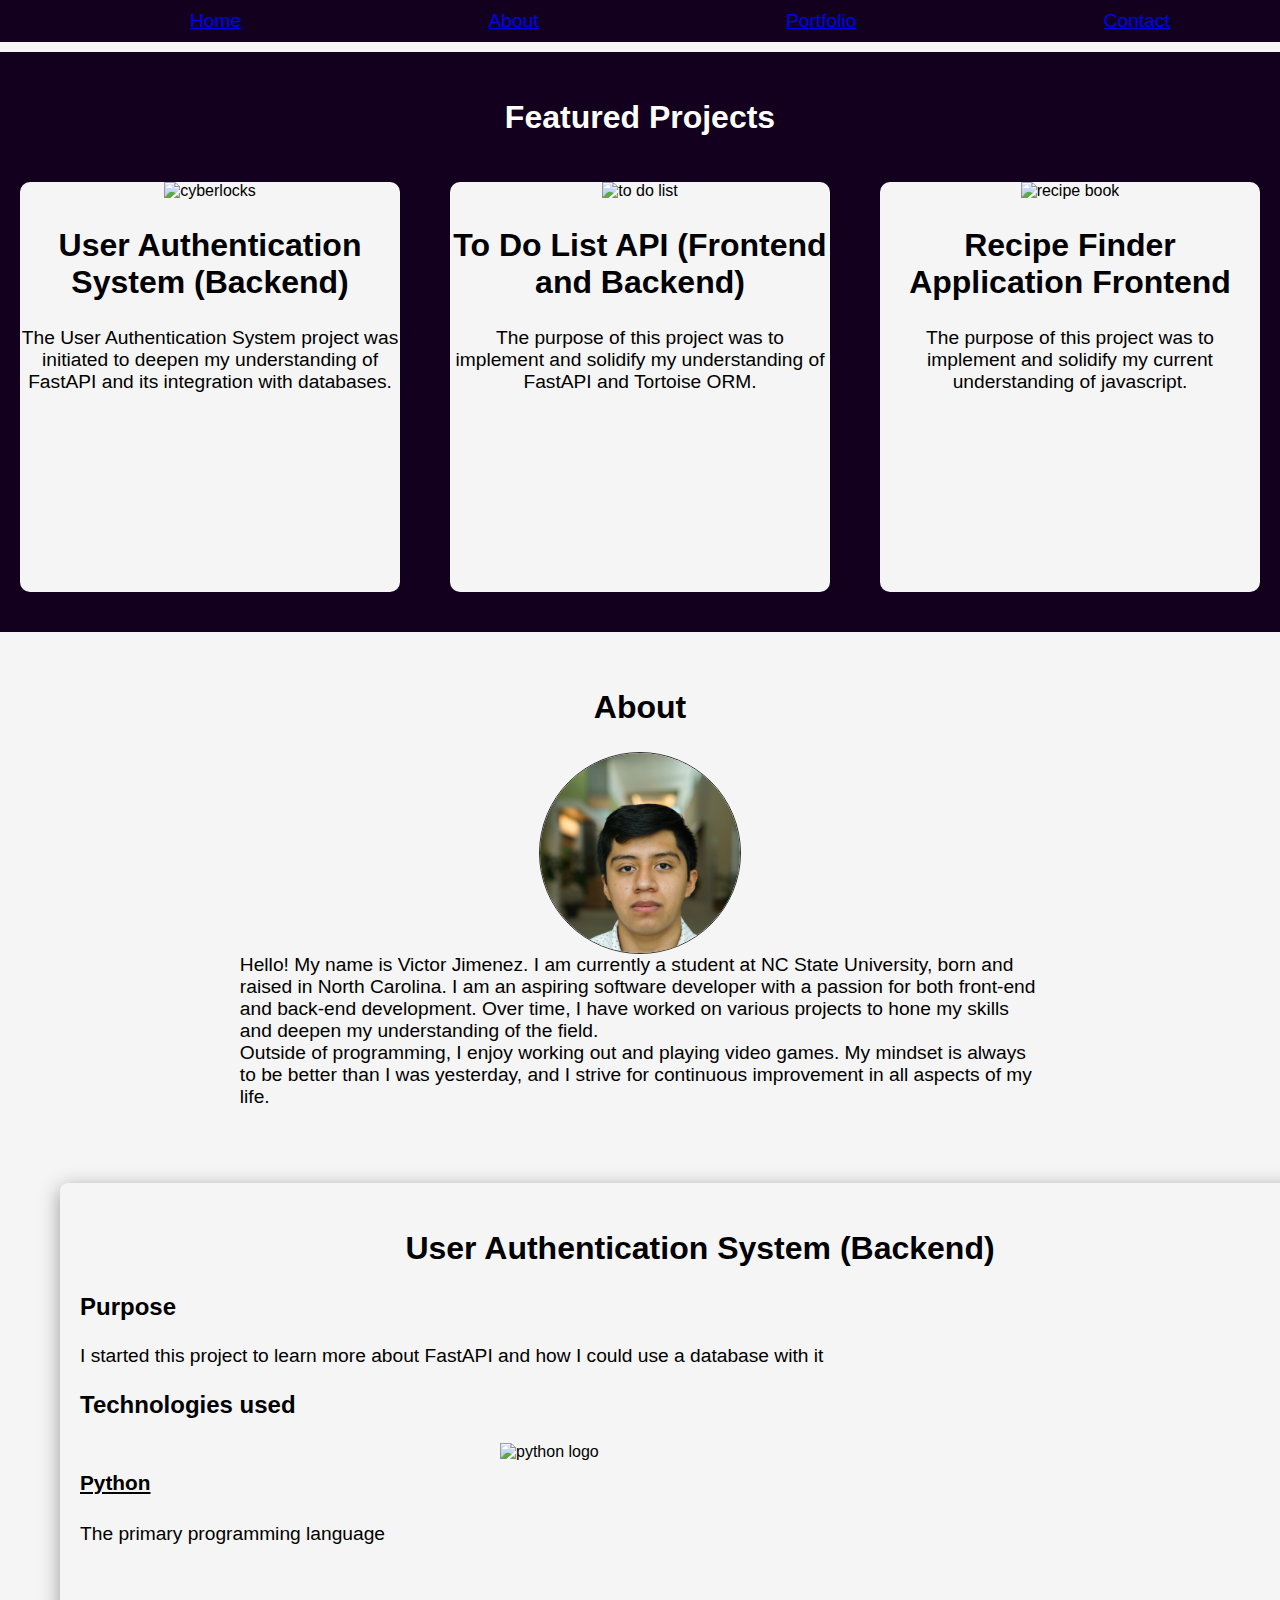
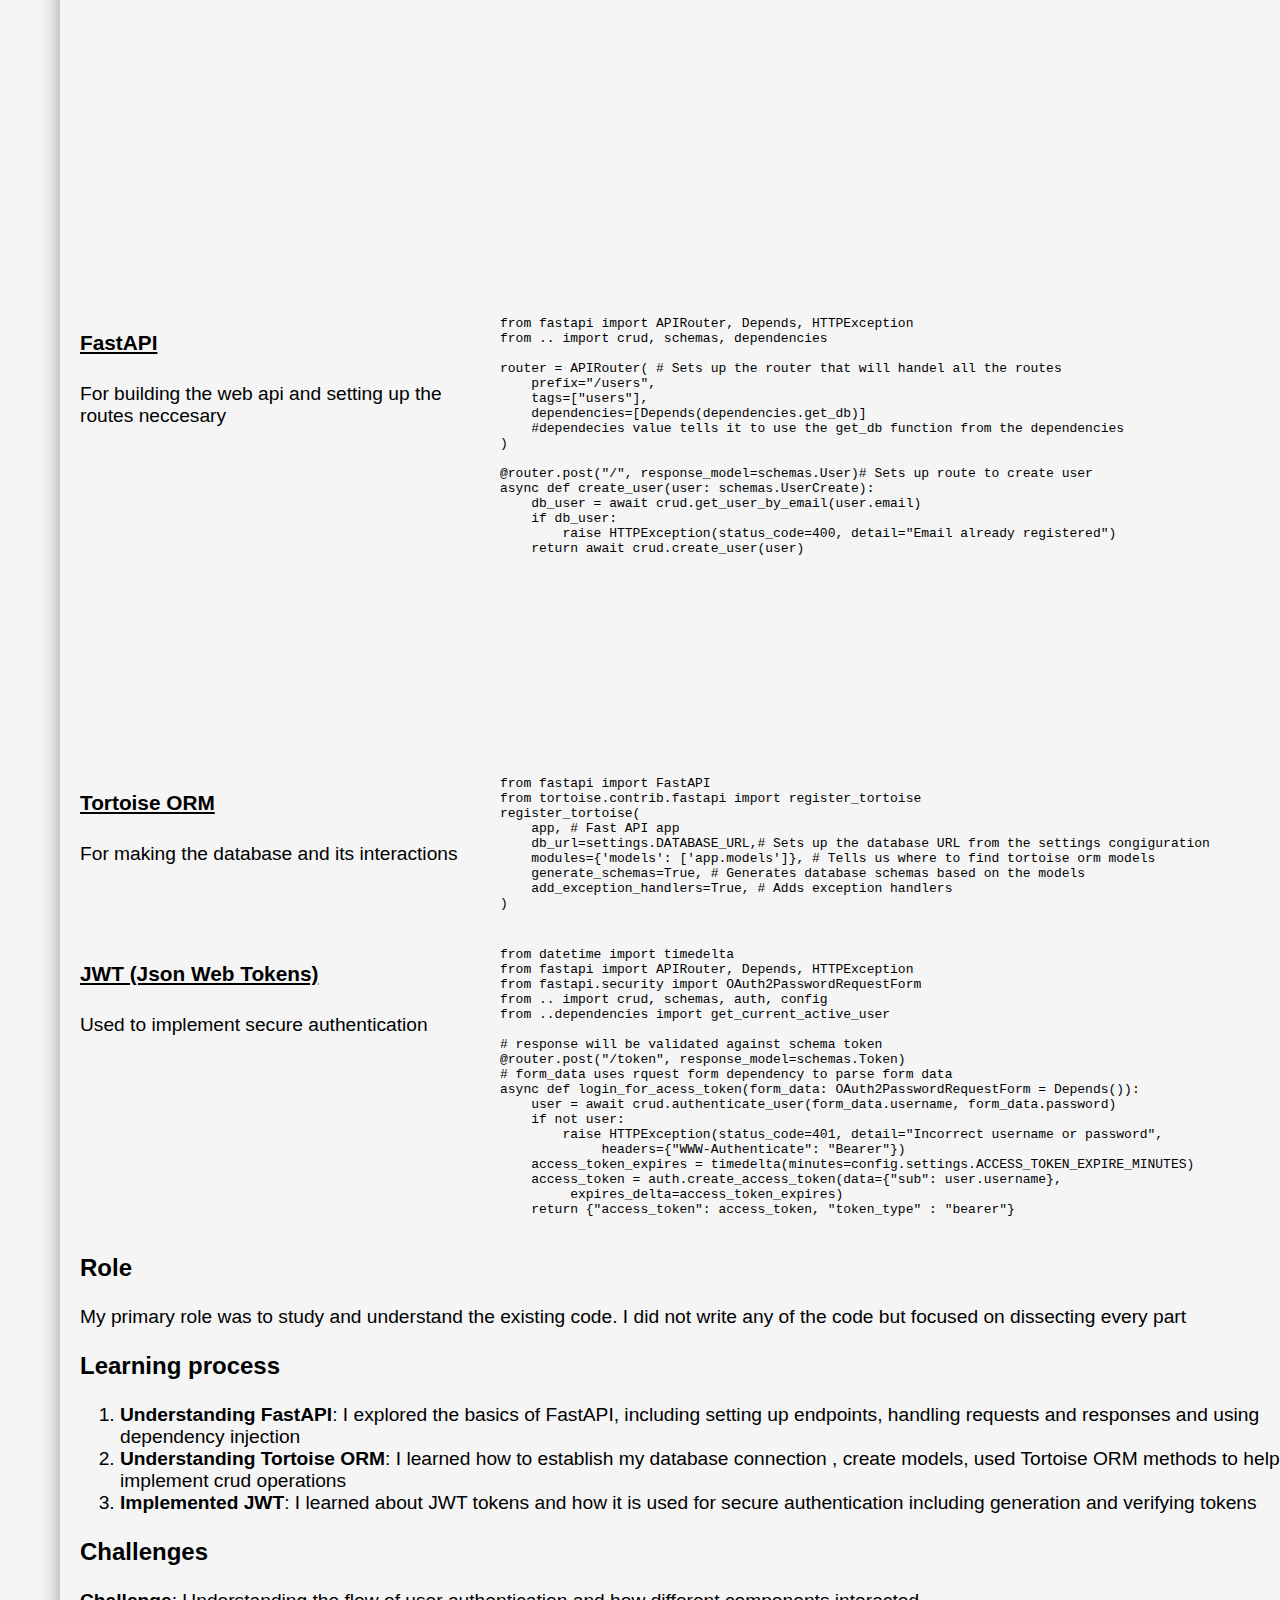
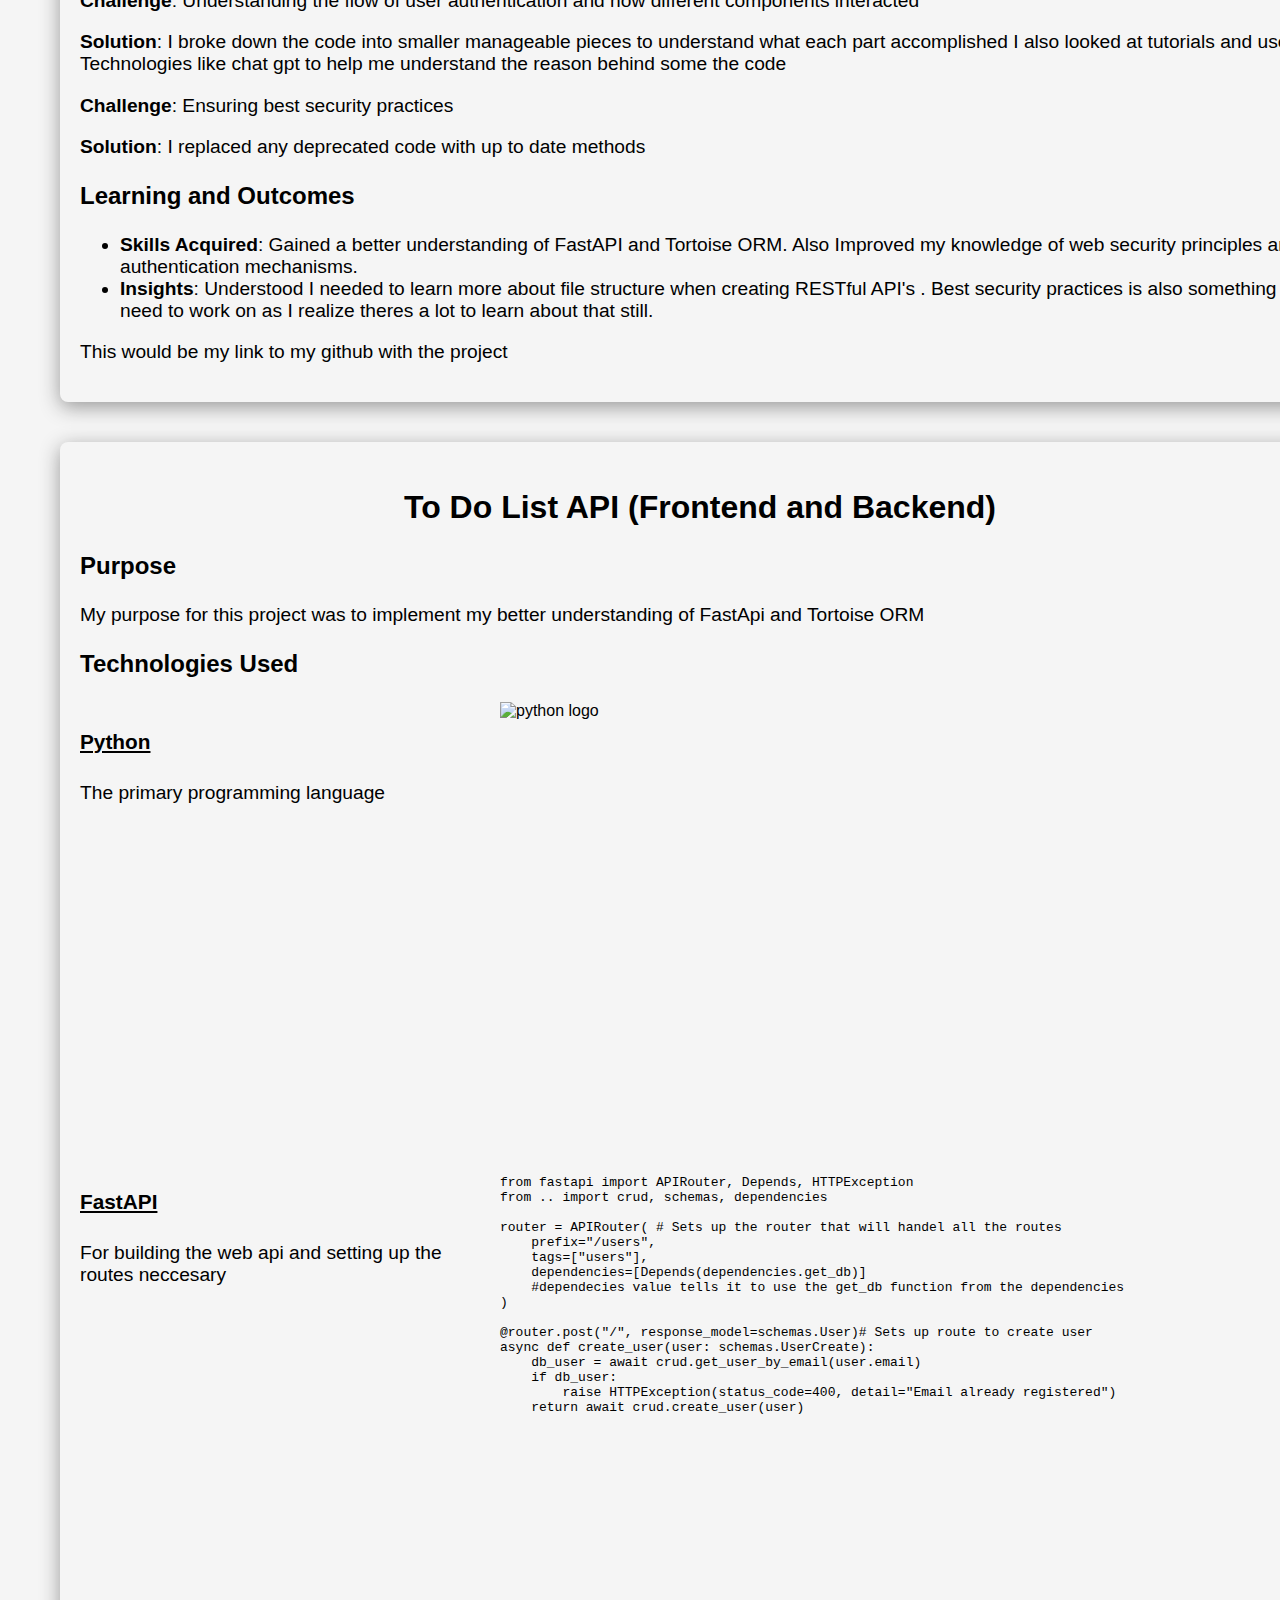
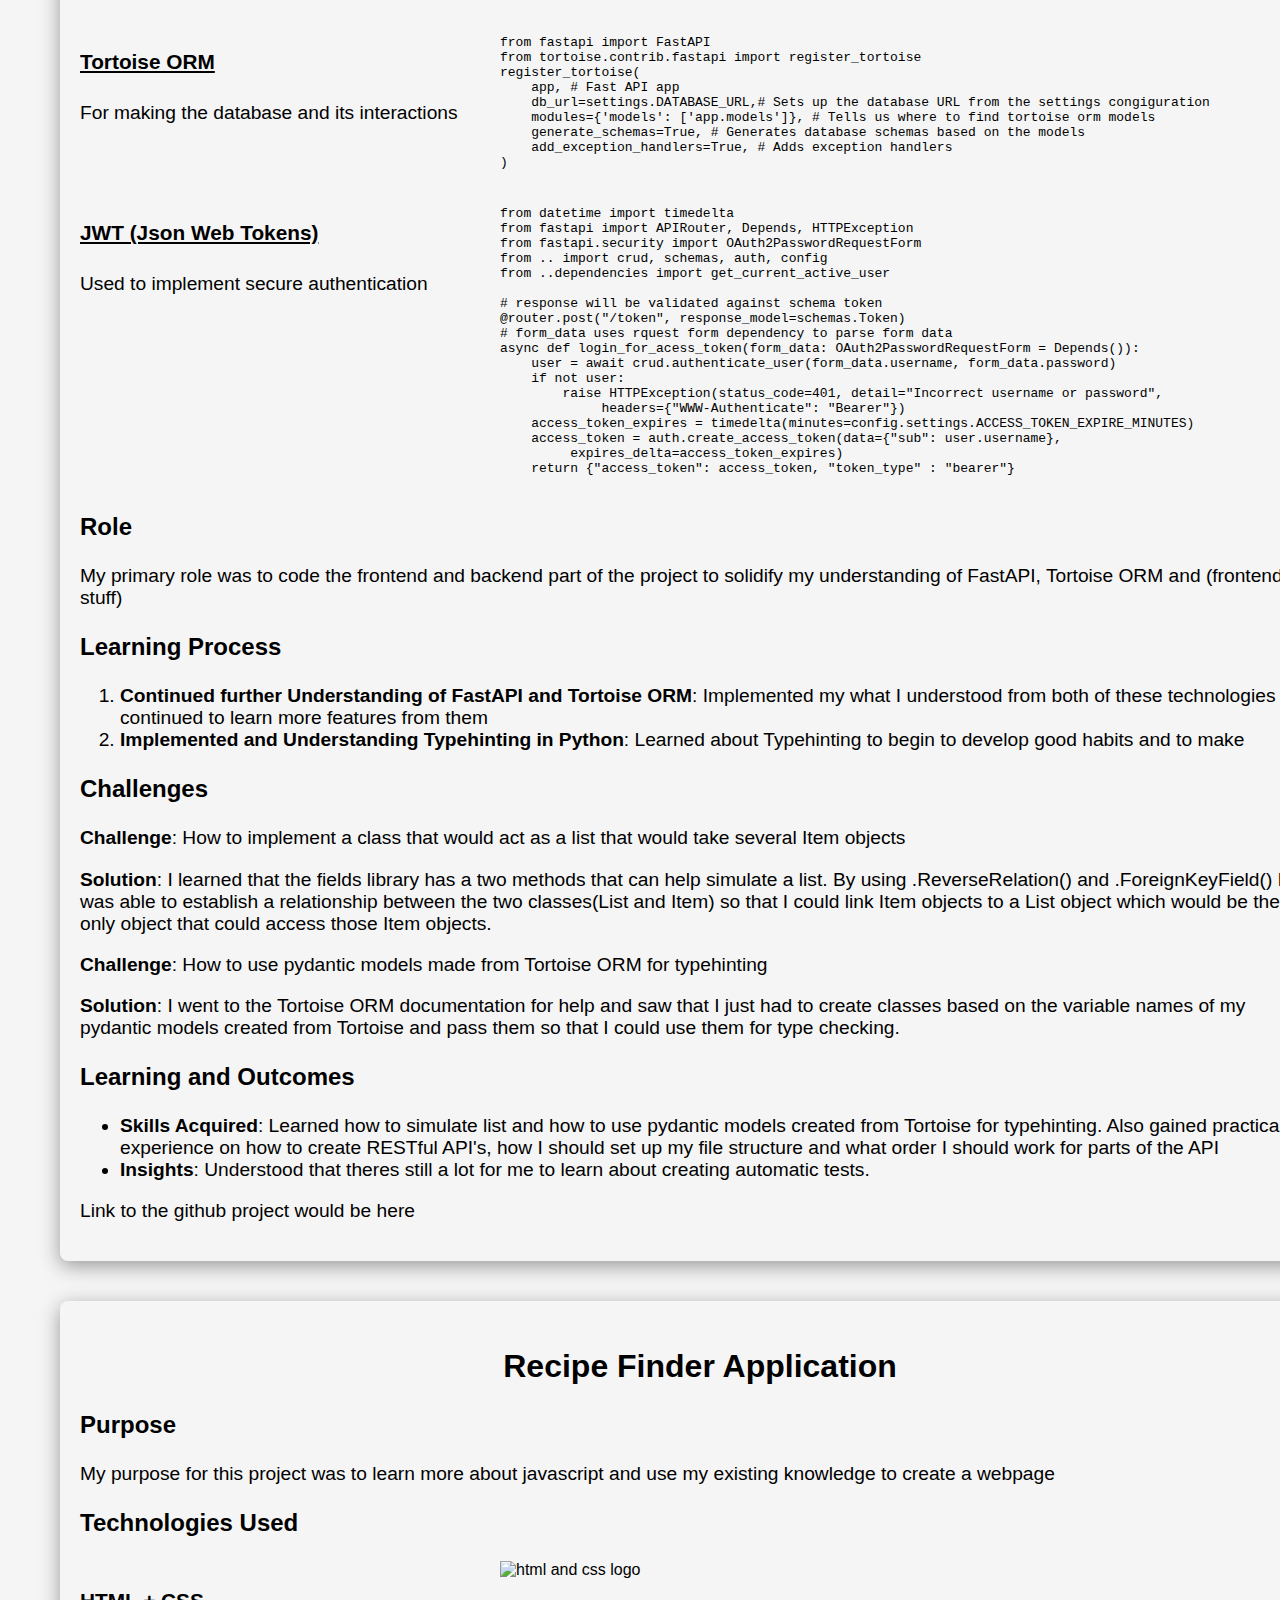
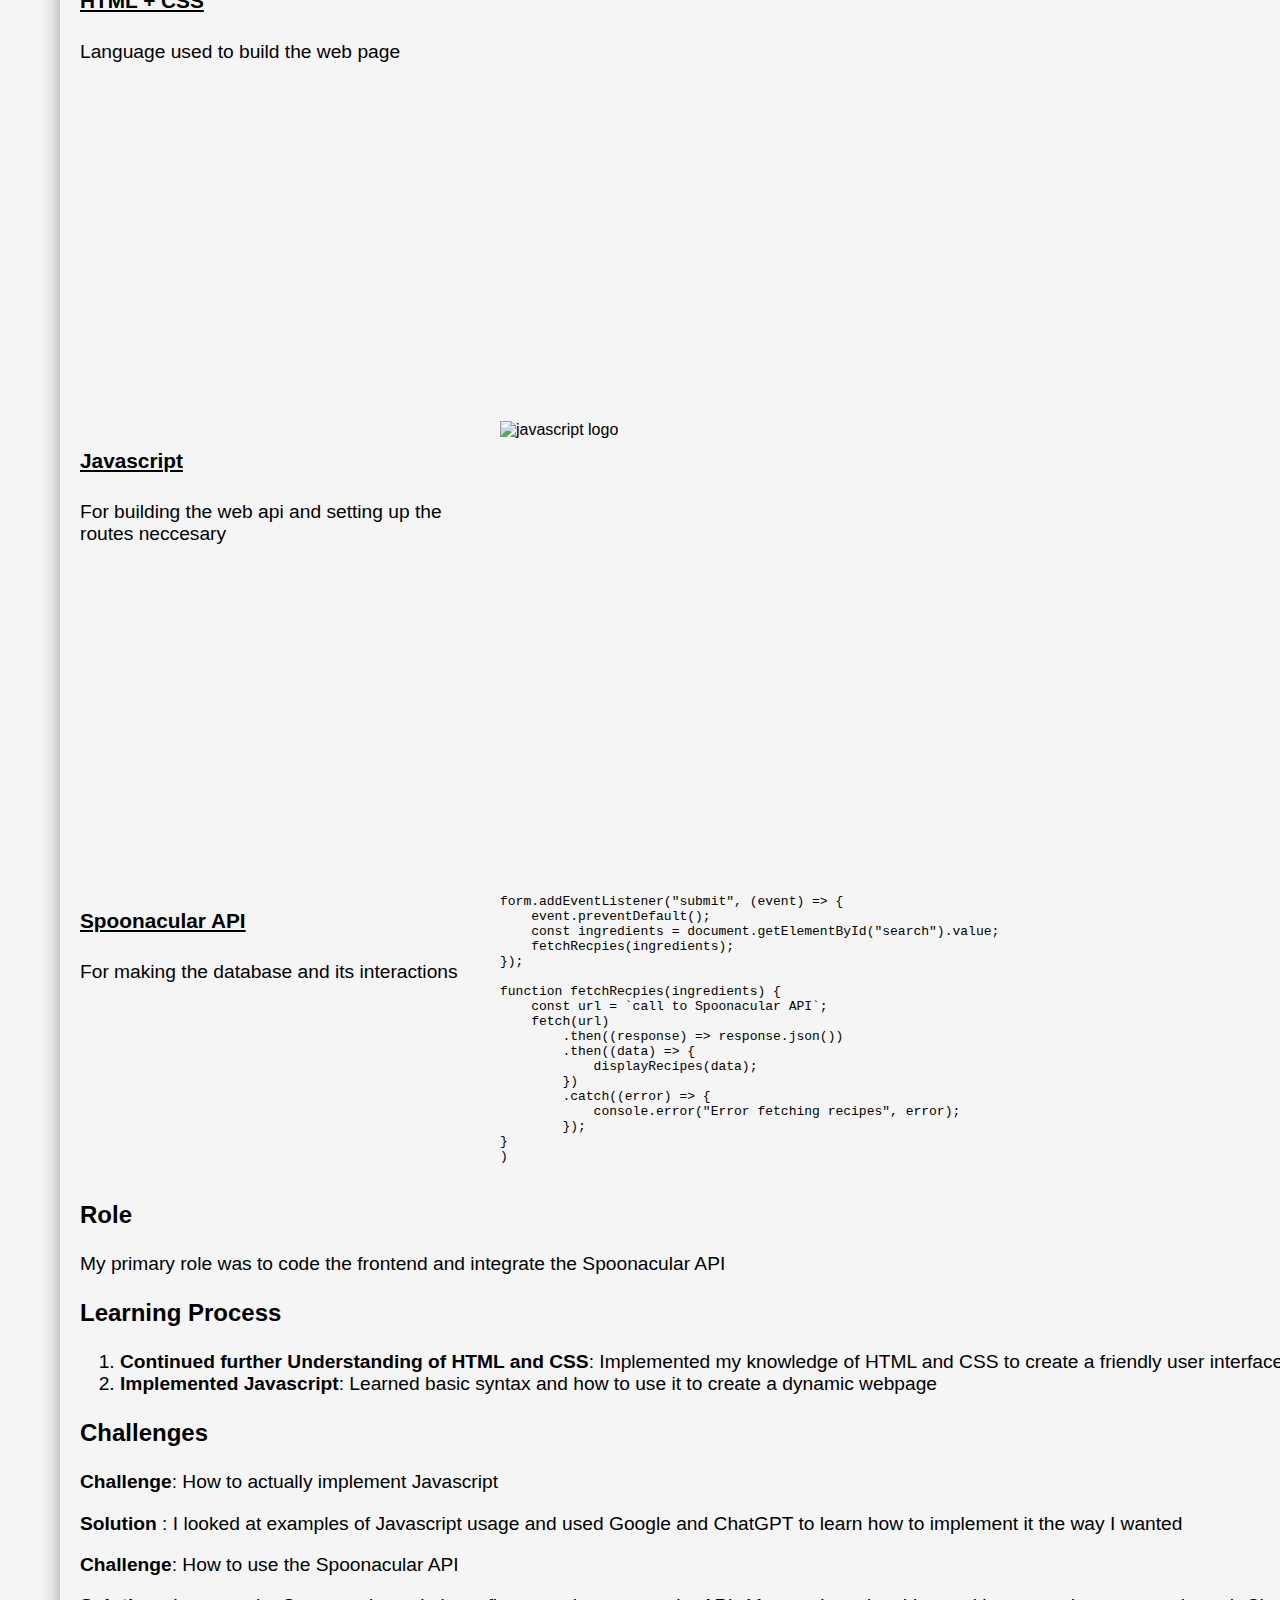
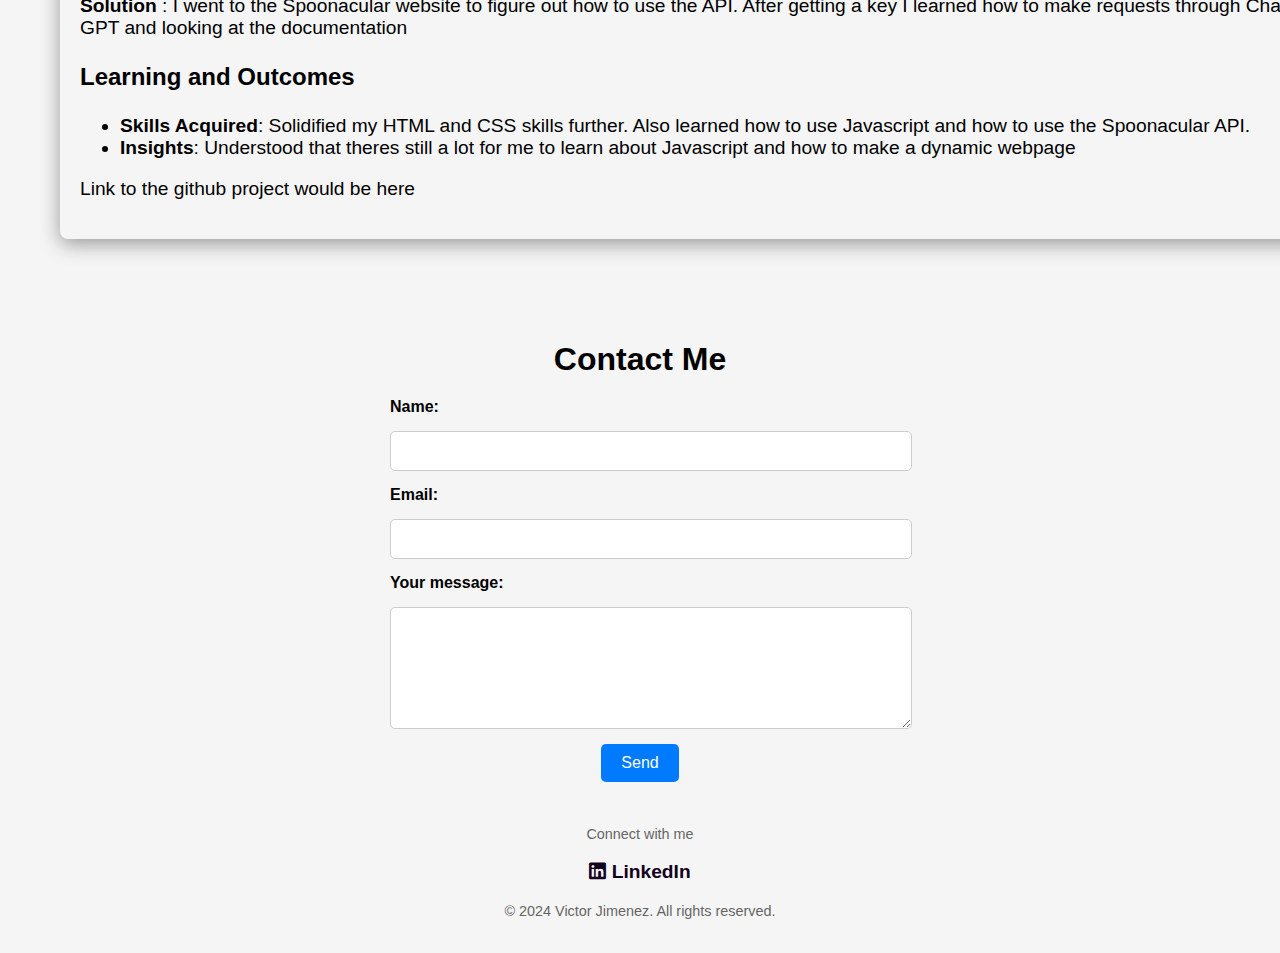
==== index.html @ c2cd7f19 "changed it so that html file is named index" ====
<!DOCTYPE html>
<html lang="en">
<head>
    <meta charset="UTF-8">
    <meta name="viewport" content="width=device-width, initial-scale=1.0">
    <link rel="stylesheet" href="beginnerPortfolio.css">
    <link href="https://fonts.googleapis.com/css2?family=Roboto:wght@400;700&display=swap" rel="stylesheet">
    <link rel="stylesheet" href="https://cdnjs.cloudflare.com/ajax/libs/font-awesome/5.15.4/css/all.min.css">
    <link href="https://cdnjs.cloudflare.com/ajax/libs/prism/1.23.0/themes/prism-okaidia.min.css" rel="stylesheet" />

    <title>Victor's Web Portfolio</title>
</head>
<body>
    
    <nav class="nav-bar"> 
        <ul class="nav-list">
            <li><a href="#Home" class="nav-item"> Home </a></li>
            <li><a href="#About" class="nav-item"> About </a></li>
            <li><a href="#Portfolio" class="nav-item"> Portfolio </a></li>            
            <li><a href="#Contact" class="nav-item"> Contact</a></li>
        </ul>
    </nav>

    <section id = "Home" class="home-section">


        <section id="Featured-Projects-Part">
            <h2> Featured Projects</h2>
            <div class="featured-container">
                <div class="featured-project1 featured-project">
                    <img src="https://pixahive.com/wp-content/uploads/2020/10/Hacking-And-Cyber-Security-129294-pixahive.jpg" alt="cyberlocks">
                    <h2>User Authentication System (Backend)</h2>
                    <p>
                        The User Authentication System project was initiated to deepen my understanding of FastAPI and its integration with databases.
                    </p>    
                </div>
                <div class="featured-project2 featured-project">
                    <img src ="https://images.pexels.com/photos/5717409/pexels-photo-5717409.jpeg" alt="to do list">
                    <h2> To Do List API (Frontend and Backend)</h2>
                    <p>
                        The purpose of this project was to implement and solidify my understanding of FastAPI and Tortoise ORM.
                    </p>
                </div>
                <div class="featured-project3 featured-project">
                    <img src="https://live.staticflickr.com/4047/4678719596_c5218e252d_b.jpg" alt ="recipe book">
                    <h2> Recipe Finder Application Frontend</h2>
                    
                    <p>
                        The purpose of this project was to implement and solidify my current understanding of javascript.
                    </p>
                </div>
            </div>
        </section>
    </section>

    <section id = "About" class="about-section">
        <h2> About</h2>
        <div id = "photo-resize" class="circle-border">
            <img src = "images/HeadshotOfMe.JPG" alt = "A photo of Victor" id = "photo-resize">
        </div>
        <div class="about">
            <p>Hello! My name is Victor Jimenez. I am currently a student at NC State University,
                born and raised in North Carolina. I am an aspiring software developer with a
                passion for both front-end and back-end development.
                Over time, I have worked on various projects to hone my skills and deepen my
                understanding of the field.
            </p>
    
            <p>Outside of programming, I enjoy working out and playing video games. My mindset is always
                to be better than I was yesterday, and I strive for continuous improvement in all aspects
                of my life.</p>
        </div>
        
        
    </section>

    <section id = "Portfolio" class="portfolio-section">
        <div class="project">
            <h2> User Authentication System (Backend) </h2>
            <h3> Purpose </h3>
            <p> I started this project to learn more about FastAPI and how I could use a database with it</p>
            <h3> Technologies used</h3>
            <div class="technologies-container">
                <div class="technologie-used">
                    <h4> Python </h4>
                    <p>The primary programming language</p>
                </div>
                <div class="technologie-used">
                    <img src="https://upload.wikimedia.org/wikipedia/commons/c/cf/Python_logo_51.svg" alt="python logo" id="photo-resize-program-logo">
                </div>
                <div class="technologie-used">
                    <h4> FastAPI </h4>
                    <p>For building the web api and setting up the routes neccesary  </p>
                </div>
                <div class="technologie-used">
                    <pre><code class="language-python">from fastapi import APIRouter, Depends, HTTPException
from .. import crud, schemas, dependencies

router = APIRouter( # Sets up the router that will handel all the routes
    prefix="/users",
    tags=["users"],
    dependencies=[Depends(dependencies.get_db)]
    #dependecies value tells it to use the get_db function from the dependencies
)

@router.post("/", response_model=schemas.User)# Sets up route to create user
async def create_user(user: schemas.UserCreate):
    db_user = await crud.get_user_by_email(user.email)
    if db_user:
        raise HTTPException(status_code=400, detail="Email already registered")
    return await crud.create_user(user)</code></pre>
                    <script src="https://cdnjs.cloudflare.com/ajax/libs/prism/1.23.0/prism.min.js"></script>
                    <script src="https://cdnjs.cloudflare.com/ajax/libs/prism/1.23.0/components/prism-python.min.js"></script>
                </div>
                <div class="technologie-used">
                    <h4> Tortoise ORM </h4>
                    <p>For making the database and its interactions </p>
                </div>
                <div class="technologie-used">
                    <pre><code class="language-python">from fastapi import FastAPI
from tortoise.contrib.fastapi import register_tortoise
register_tortoise(
    app, # Fast API app
    db_url=settings.DATABASE_URL,# Sets up the database URL from the settings congiguration
    modules={'models': ['app.models']}, # Tells us where to find tortoise orm models
    generate_schemas=True, # Generates database schemas based on the models
    add_exception_handlers=True, # Adds exception handlers
)                   </code></pre>
                    <script src="https://cdnjs.cloudflare.com/ajax/libs/prism/1.23.0/prism.min.js"></script>
                    <script src="https://cdnjs.cloudflare.com/ajax/libs/prism/1.23.0/components/prism-python.min.js"></script>
                </div>
                
                <div class="technologie-used">
                    <h4>JWT (Json Web Tokens) </h4>
                    <p>Used to implement secure authentication</p>
                </div>
                <div class="technologie-used">
                    <pre><code class="language-python">from datetime import timedelta
from fastapi import APIRouter, Depends, HTTPException
from fastapi.security import OAuth2PasswordRequestForm
from .. import crud, schemas, auth, config
from ..dependencies import get_current_active_user

# response will be validated against schema token
@router.post("/token", response_model=schemas.Token)
# form_data uses rquest form dependency to parse form data
async def login_for_acess_token(form_data: OAuth2PasswordRequestForm = Depends()):
    user = await crud.authenticate_user(form_data.username, form_data.password)
    if not user:
        raise HTTPException(status_code=401, detail="Incorrect username or password",
             headers={"WWW-Authenticate": "Bearer"})
    access_token_expires = timedelta(minutes=config.settings.ACCESS_TOKEN_EXPIRE_MINUTES)
    access_token = auth.create_access_token(data={"sub": user.username},
         expires_delta=access_token_expires)
    return {"access_token": access_token, "token_type" : "bearer"} </code></pre>
                    <script src="https://cdnjs.cloudflare.com/ajax/libs/prism/1.23.0/prism.min.js"></script>
                    <script src="https://cdnjs.cloudflare.com/ajax/libs/prism/1.23.0/components/prism-python.min.js"></script>
                </div>
        
            </div>
            <h3> Role </h3>
            <p> My primary role was to study and understand the existing code. I did not write any of the
                code but focused on dissecting every part
            </p>
            <h3> Learning process</h3>
            <ol>
                <li> <strong>Understanding FastAPI</strong>: I explored the basics of FastAPI, including 
                setting up endpoints, handling requests and responses and using dependency injection
                </li>
                <li>
                    <strong> Understanding Tortoise ORM</strong>: I learned how to establish my database connection
                    , create models, used Tortoise ORM methods to help implement crud operations

                </li>
                <li>
                    <strong> Implemented JWT</strong>: I learned about JWT tokens and how it is used for 
                    secure authentication including generation and verifying tokens
                    
                </li>
            </ol>
            <h3> Challenges</h3>
            <p> <strong>Challenge</strong>: Understanding the flow of user authentication and how different components interacted</p>
            <p> <strong>Solution</strong>: I broke down the code into smaller manageable pieces to understand what each part accomplished
                I also looked at tutorials and used Technologies like chat gpt to help me understand the reason behind some the code    
            </p>
            <p> <strong>Challenge</strong>: Ensuring best security practices</p>
            <p> <strong>Solution</strong>: I replaced any deprecated code with up to date methods </p>
            <h3> Learning and Outcomes</h3>
            <ul>
                <li> <strong> Skills Acquired</strong>: Gained a better understanding of FastAPI and Tortoise ORM.
                    Also Improved my knowledge of web security principles and authentication mechanisms.
                </li>
                <li> <strong> Insights</strong>: Understood I needed to learn more about file structure when creating RESTful API's 
                . Best security practices is also something I need to work on as I realize theres a lot to learn about that still.
                </li>
            </ul>
            <p> This would be my link to my github with the project</p>
        </div>
        <div class="project">
            <h2> To Do List API (Frontend and Backend)</h2>
            <h3> Purpose</h3>
            <p> My purpose for this project was to implement my better understanding of FastApi and Tortoise ORM</p>
            <h3> Technologies Used</h3>
            <div class="technologies-container">
                <div class="technologie-used">
                    <h4> Python </h4>
                    <p>The primary programming language</p>
                </div>
                <div class="technologie-used">
                    <img src="https://upload.wikimedia.org/wikipedia/commons/c/cf/Python_logo_51.svg" alt="python logo" id="photo-resize-program-logo">
                </div>
                <div class="technologie-used">
                    <h4> FastAPI </h4>
                    <p>For building the web api and setting up the routes neccesary  </p>
                </div>
                <div class="technologie-used">
                    <pre><code class="language-python">from fastapi import APIRouter, Depends, HTTPException
from .. import crud, schemas, dependencies

router = APIRouter( # Sets up the router that will handel all the routes
    prefix="/users",
    tags=["users"],
    dependencies=[Depends(dependencies.get_db)]
    #dependecies value tells it to use the get_db function from the dependencies
)

@router.post("/", response_model=schemas.User)# Sets up route to create user
async def create_user(user: schemas.UserCreate):
    db_user = await crud.get_user_by_email(user.email)
    if db_user:
        raise HTTPException(status_code=400, detail="Email already registered")
    return await crud.create_user(user)</code></pre>
                    <script src="https://cdnjs.cloudflare.com/ajax/libs/prism/1.23.0/prism.min.js"></script>
                    <script src="https://cdnjs.cloudflare.com/ajax/libs/prism/1.23.0/components/prism-python.min.js"></script>
                </div>
                <div class="technologie-used">
                    <h4> Tortoise ORM </h4>
                    <p>For making the database and its interactions </p>
                </div>
                <div class="technologie-used">
                    <pre><code class="language-python">from fastapi import FastAPI
from tortoise.contrib.fastapi import register_tortoise
register_tortoise(
    app, # Fast API app
    db_url=settings.DATABASE_URL,# Sets up the database URL from the settings congiguration
    modules={'models': ['app.models']}, # Tells us where to find tortoise orm models
    generate_schemas=True, # Generates database schemas based on the models
    add_exception_handlers=True, # Adds exception handlers
)                   </code></pre>
                    <script src="https://cdnjs.cloudflare.com/ajax/libs/prism/1.23.0/prism.min.js"></script>
                    <script src="https://cdnjs.cloudflare.com/ajax/libs/prism/1.23.0/components/prism-python.min.js"></script>
                </div>
                
                <div class="technologie-used">
                    <h4>JWT (Json Web Tokens) </h4>
                    <p>Used to implement secure authentication</p>
                </div>
                <div class="technologie-used">
                    <pre><code class="language-python">from datetime import timedelta
from fastapi import APIRouter, Depends, HTTPException
from fastapi.security import OAuth2PasswordRequestForm
from .. import crud, schemas, auth, config
from ..dependencies import get_current_active_user

# response will be validated against schema token
@router.post("/token", response_model=schemas.Token)
# form_data uses rquest form dependency to parse form data
async def login_for_acess_token(form_data: OAuth2PasswordRequestForm = Depends()):
    user = await crud.authenticate_user(form_data.username, form_data.password)
    if not user:
        raise HTTPException(status_code=401, detail="Incorrect username or password",
             headers={"WWW-Authenticate": "Bearer"})
    access_token_expires = timedelta(minutes=config.settings.ACCESS_TOKEN_EXPIRE_MINUTES)
    access_token = auth.create_access_token(data={"sub": user.username},
         expires_delta=access_token_expires)
    return {"access_token": access_token, "token_type" : "bearer"} </code></pre>
                    <script src="https://cdnjs.cloudflare.com/ajax/libs/prism/1.23.0/prism.min.js"></script>
                    <script src="https://cdnjs.cloudflare.com/ajax/libs/prism/1.23.0/components/prism-python.min.js"></script>
                </div>
        
            </div>
            <h3> Role</h3>
            <p> My primary role was to code the frontend and backend part of the project to solidify my understanding of FastAPI, Tortoise ORM and (frontend stuff)</p>
            <h3> Learning Process</h3>
            <ol>
                <li><strong>Continued further Understanding of FastAPI and Tortoise ORM</strong>: Implemented my what I understood from both of these technologies and continued to learn more features from them</li>
                <li><strong> Implemented and Understanding Typehinting in Python</strong>: Learned about Typehinting to begin to develop good habits and to make </li>
            </ol>
            <h3> Challenges </h3>
            <p> <strong>Challenge</strong>: How to implement a class that would act as a list that would take several Item objects</p>
            <p><strong> Solution</strong>: I learned that the fields library has a two methods that can help simulate a list. 
                By using .ReverseRelation() and .ForeignKeyField() I was able to establish a relationship between the two classes(List and Item) so that I could
                link Item objects to a List object which would be the only object that could access those Item objects.
            </p>
            <p><strong>Challenge</strong>: How to use pydantic models made from Tortoise ORM for typehinting</p>
            <p><strong>Solution</strong>: I went to the Tortoise ORM documentation for help and saw that I just had 
                to create classes based on the variable names of my pydantic models created from Tortoise and pass them so that 
                I could use them for type checking.
            </p>
            <h3> Learning and Outcomes</h3>
            <ul>
                <li><strong>Skills Acquired</strong>: Learned how to simulate list and how to use pydantic
                    models created from Tortoise for typehinting. Also gained practical experience on how to
                    create RESTful API's, how I should set up my file structure and what order I should work 
                    for parts of the API
                </li>
                <li><strong>Insights</strong>: Understood that theres still a lot for me to learn about creating automatic tests.</li>
            </ul>
            <p> Link to the github project would be here</p>
        </div>
        <div class="project">
            <h2> Recipe Finder Application</h2>
            <h3> Purpose</h3>
            <p> My purpose for this project was to learn more about javascript and use my existing knowledge to create a webpage</p>
            <h3> Technologies Used</h3>
            <div class="technologies-container">
                <div class="technologie-used">
                    <h4> HTML + CSS </h4>
                    <p> Language used to build the web page</p>
                </div>
                <div class="technologie-used">
                    <img src="https://miro.medium.com/v2/resize:fit:792/1*lJ32Bl-lHWmNMUSiSq17gQ.png" alt="html and css logo" id="temp-fix1">
                </div>
                <div class="technologie-used">
                    <h4> Javascript </h4>
                    <p>For building the web api and setting up the routes neccesary  </p>
                </div>
                <div class="technologie-used">
                    <img src = "https://1000logos.net/wp-content/uploads/2020/09/JavaScript-Logo.png" alt="javascript logo" id="temp-fix2">
                </div>
                <div class="technologie-used">
                    <h4> Spoonacular API </h4>
                    <p>For making the database and its interactions </p>
                </div>
                <div class="technologie-used">
                    <pre><code class="language-javascript">form.addEventListener("submit", (event) => {
    event.preventDefault();
    const ingredients = document.getElementById("search").value;
    fetchRecpies(ingredients);
});
                
function fetchRecpies(ingredients) {
    const url = `call to Spoonacular API`;
    fetch(url)
        .then((response) => response.json())
        .then((data) => {
            displayRecipes(data);
        })
        .catch((error) => {
            console.error("Error fetching recipes", error);
        });
}
)                   </code></pre>
                    <script src="https://cdnjs.cloudflare.com/ajax/libs/prism/1.23.0/prism.min.js"></script>
                    <script src="https://cdnjs.cloudflare.com/ajax/libs/prism/1.23.0/components/prism-python.min.js"></script>
                </div>
                
                
        
            </div>
            <h3> Role</h3>
            <p> My primary role was to code the frontend and integrate the Spoonacular API</p>
            <h3> Learning Process</h3>
            <ol>
                <li><strong>Continued further Understanding of HTML and CSS</strong>: Implemented my knowledge of HTML and CSS to create a friendly user interface</li>
                <li><strong> Implemented Javascript</strong>: Learned basic syntax and how to use it to create a dynamic webpage</li>
            </ol>
            <h3> Challenges </h3>
            <p> <strong>Challenge</strong>: How to actually implement Javascript</p>
            <p><strong> Solution</strong>
                : I looked at examples of Javascript usage and used Google and ChatGPT to learn how to implement it the way I wanted 
                
            </p>
            <p><strong>Challenge</strong>: How to use the Spoonacular API</p>
            <p><strong>Solution</strong>
                : I went to the Spoonacular website to figure out how to use the API. After getting a key I learned how to make requests through Chat GPT and looking at the documentation
            </p>
            <h3> Learning and Outcomes</h3>
            <ul>
                <li><strong>Skills Acquired</strong>: Solidified my HTML and CSS skills further. Also learned how to use Javascript and how to use the Spoonacular API.
                </li>
                <li><strong>Insights</strong>: Understood that theres still a lot for me to learn about Javascript and how to make a dynamic webpage</li>
            </ul>
            <p> Link to the github project would be here</p>
        </div>
    </section>

    <section id="Contact" class="contact-section">
        <h2>Contact Me</h2>
        <form action="https://formspree.io/f/mnnandla" method="POST">
            <label for="name">Name:</label>
            <input type="text" id="name" name="name" required>
            
            <label for="email">Email:</label>
            <input type="email" id="email" name="email" required>
            
            <label for="message">Your message:</label>
            <textarea id="message" name="message" required></textarea>
            
            <button type="submit">Send</button>
        </form>
        
        <footer> 
            <p>Connect with me</p>
            <ul class="social-links">
                <li><a href="https://www.linkedin.com/in/victor-jimenez-36b8a1294" target="_blank">
                    <i class="fab fa-linkedin"></i> LinkedIn</a></li>
            </ul>
            <p>&copy; 2024 Victor Jimenez. All rights reserved.</p>
        </footer>
    </section>
    
</body>
---- beginnerPortfolio.css ----
:root {
    --primary-color: #F5F5F5;
    --about-color: #1E2749;
    --portfolio-color: #72A1E5;
    --contact-color: #53917E;
    --dark-color: #13001e;
}

.home-section {
    background-color: var(--primary-color);
    padding: 0px;
}
#temp-fix1 {
    width: 700px;
    height: 450px;
    align-self: center;
}
#temp-fix2 {
    width: 700px;
    height: 450px;
    align-self: center;
}
#photo-resize {
    text-align: center;
}

#photo-resize img {
    display: block; /* Ensures the image behaves like a block element */
    margin: 0 auto; /* Centers the image horizontally */
    width: 250px;
    max-width: 100%; /* Optionally, limits the image width to the container width */
    height: auto; /* Ensures the image maintains its aspect ratio */
}
#photo-resize-program-logo {
    display: block; /* Ensures the image behaves like a block element */
    margin: 0 auto; /* Centers the image horizontally */
    width: auto;
    max-width: 100%; /* Optionally, limits the image width to the container width */
    height: auto; /* Ensures the image maintains its aspect ratio */
}
.about-section {
    background-color: var(--primary-color);
    color: black;
    text-align: start;
    
}
.about-section p {
    margin: 0 auto;
    max-width: 75ch;
    
}
.portfolio-section {
    background-color: var(--primary-color);
    padding: 5px 60px;
}
.contact-section {
    background-color:var(--primary-color);
}
h2 {
    text-align: center;
    font-size: 2rem;
}
h1 {
    font-size: 3rem;
}

h3 {
    font-size: 1.5rem;
}

h4 {
    font-size: 1.3rem;
}
p, ol, ul{
    font-size: 1.2rem;    
}
section {
    width: 100%;
    margin: 10px 0px;
    padding: 20px 0px;
}
html, body {
    background-color: #F5F5F5;
    margin: 0px;
    padding: 0px;
}
body {
    font-family: 'Lato', sans-serif;
    overflow-x: hidden;
}
.nav-bar {
    background-color: var(--dark-color);
    padding: 10px 190px;
    position: sticky;
    top: 0;
    z-index: 999;
    width: 100%;
}
.nav-list {
    display: flex;
    
    
    justify-content: space-evenly;
    list-style: none;
    margin: 0;
    padding: 0;
}
.nav-list li{
    flex-grow: 1;
}
.nav-item a:link, .nav-item:visited {
    align-self: center;
    color: white;
    text-decoration: none;
    padding: 10px 20px;
    display: inline-block;
}
.nav-item a:hover {
    background-color: var(--primary-color);
    border-radius: 5px;
}
.nav-item a:active {
    color: white;
}
.project {
    border-radius: 8px;
    padding: 20px;
    margin: 40px 0;
    box-shadow: 0px 5px 20px rgb(152, 152, 152);

}
.project p, ol, ul{
    max-width: 115ch;
}
.project h4 {
    text-decoration: underline;
}
.social-links {
    list-style: none;
    padding: 0;
}
.social-links li {
    display: inline;
    margin: 0 10px;
}
.social-links li a:link, .social-links li a:visited {
    text-decoration: none;
    color: var(--dark-color);
}
.social-links li a:hover {
    color: #0073b1;
}
.social-links img{
    width: 20px;
    height: 20px;
    margin-right: 5px;
}
.circle-border {
    border-radius: 50%;
    border: 1px solid #333;
    width: 200px;
    height: 200px;
    z-index: 1001;
    margin: 0 auto;
    overflow: hidden;
    text-align: center;
}
#Featured-Projects-Part {
    width: 100%;
    height: 100%;
    background-color: var(--dark-color);

    color: white;
}
.featured-container {
    text-align: center;
    display: grid;
    font-size: 1rem;
    padding: 20px;
    grid-template-columns: repeat(3, 1fr);
    grid-template-rows: repeat(1, 410px);
    column-gap: 50px;
    
    
}
.featured-project {
    margin: 0 auto;
    color: black;
    border-radius: 10px;
    background-color: var(--primary-color);
    transition: transform 0.3s ease-in-out 0.1s;
}
.featured-project:hover {
    transform: translateY(-10px);
}
.featured-project1 {
    grid-column-start: 1;
    grid-column-end: 2;
    grid-row-start: 1;
    grid-row-end: 2;
    overflow: hidden;
    
}
.featured-project img{
    max-width: 100%;
    width: 100%;
    height: auto;
    max-height: 50%;
    object-fit: cover;

    
}
.featured-project2 {
    grid-column-start: 2;
    grid-column-end: 3;
    grid-row-start: 1;
    grid-row-end: 2;
    overflow: hidden;
}

.featured-project3 {
    grid-column-start: 3;
    grid-column-end: 4;
    grid-row-start: 1;
    grid-row-end: 2;
    overflow: hidden;
}
.technologies-container {
    display: grid;
    grid-template-columns: 1fr 2fr;
    grid-template-rows: 450px 450px;
    gap: 10px;
}
.technologie-used {
    align-items: center;
}
.technologie-used img {
    grid-row: 1/2;
    grid-column: 2/3;
    width: 100%;
    height: auto;
}
/* Center and style the contact-section */
.contact-section {
    display: flex;
    flex-direction: column;
    align-items: center;
    text-align: center;
    padding: 20px;
    max-width: 600px;
    margin: 0 auto;
}

.contact-section h2 {
    margin-bottom: 20px;
    font-size: 2rem;
}

/* Style the form */
.contact-section form {
    display: flex;
    flex-direction: column;
    width: 100%;
    max-width: 500px;
    gap: 15px;
}

.contact-section label {
    text-align: left;
    font-weight: bold;
}

.contact-section input, 
.contact-section textarea {
    width: 100%;
    padding: 10px;
    border: 1px solid #ccc;
    border-radius: 5px;
    font-size: 1rem;
}

.contact-section textarea {
    resize: vertical;
    min-height: 100px;
}

.contact-section button {
    align-self: center;
    padding: 10px 20px;
    background-color: #007bff;
    color: #fff;
    border: none;
    border-radius: 5px;
    font-size: 1rem;
    cursor: pointer;
    transition: background-color 0.3s;
}

.contact-section button:hover {
    background-color: #0056b3;
}

/* Style the footer */
.contact-section footer {
    margin-top: 30px;
}

.contact-section .social-links {
    list-style: none;
    padding: 0;
}

.contact-section .social-links li {
    display: inline;
    margin-right: 10px;
}

.contact-section .social-links a {
    color: #007bff;
    text-decoration: none;
    font-weight: bold;
}

.contact-section .social-links a:hover {
    color: #0056b3;
}

.contact-section p {
    font-size: 0.9rem;
    color: #666;
}

/* Media query for tablets (max-width: 10023x) */
@media (max-width: 1023px) {
    .nav-list {
        flex-direction: row;
        justify-content: space-around;
    }

    .nav-item {
        margin: 0 10px;
    }

    .project {
        padding: 15px;
        margin: 15px 0;
        box-shadow: 0 4px 8px rgba(247, 19, 19, 0.675);
    }

    section {
        padding: 15px;
    }
}

/* Media query for mobile devices (max-width: 599px) */
@media (max-width: 599px) {
    .nav-bar {
        padding: 5px;
    }

    .nav-list {
        flex-direction: column;
        align-items: center;
    }

    .nav-item {
        margin: 5px 0;
    }

    .nav-item a:link, .nav-item a:visited {
        padding: 8px 15px;
    }

    .project {
        padding: 10px;
        margin: 10px 0;
        box-shadow: 0 3px 6px rgb(0,0,0,0.1);
    }

    section {
        padding: 10px;
    }
    
    .social-links li {
        display: block;
        margin: 5px 0;
    }

    .social-links img {
        width: 15px;
        height: 15px;
    }
}
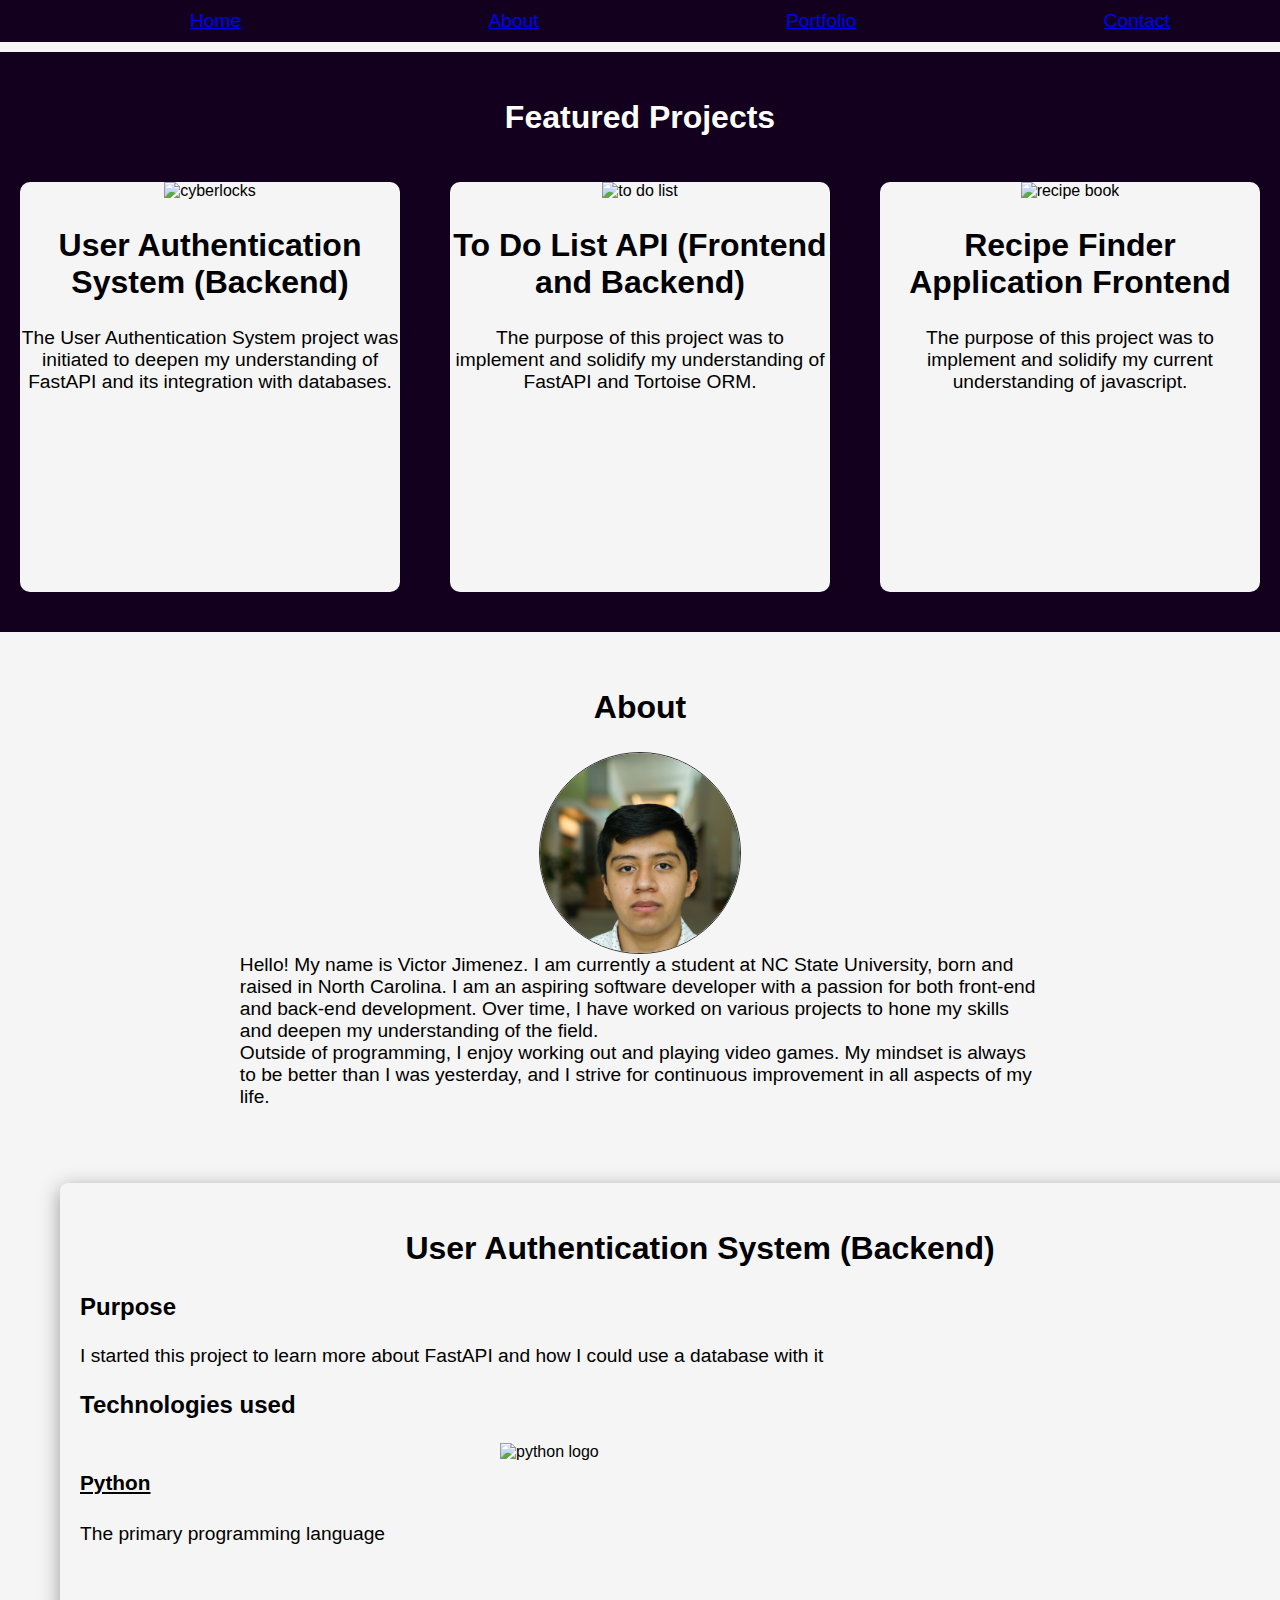
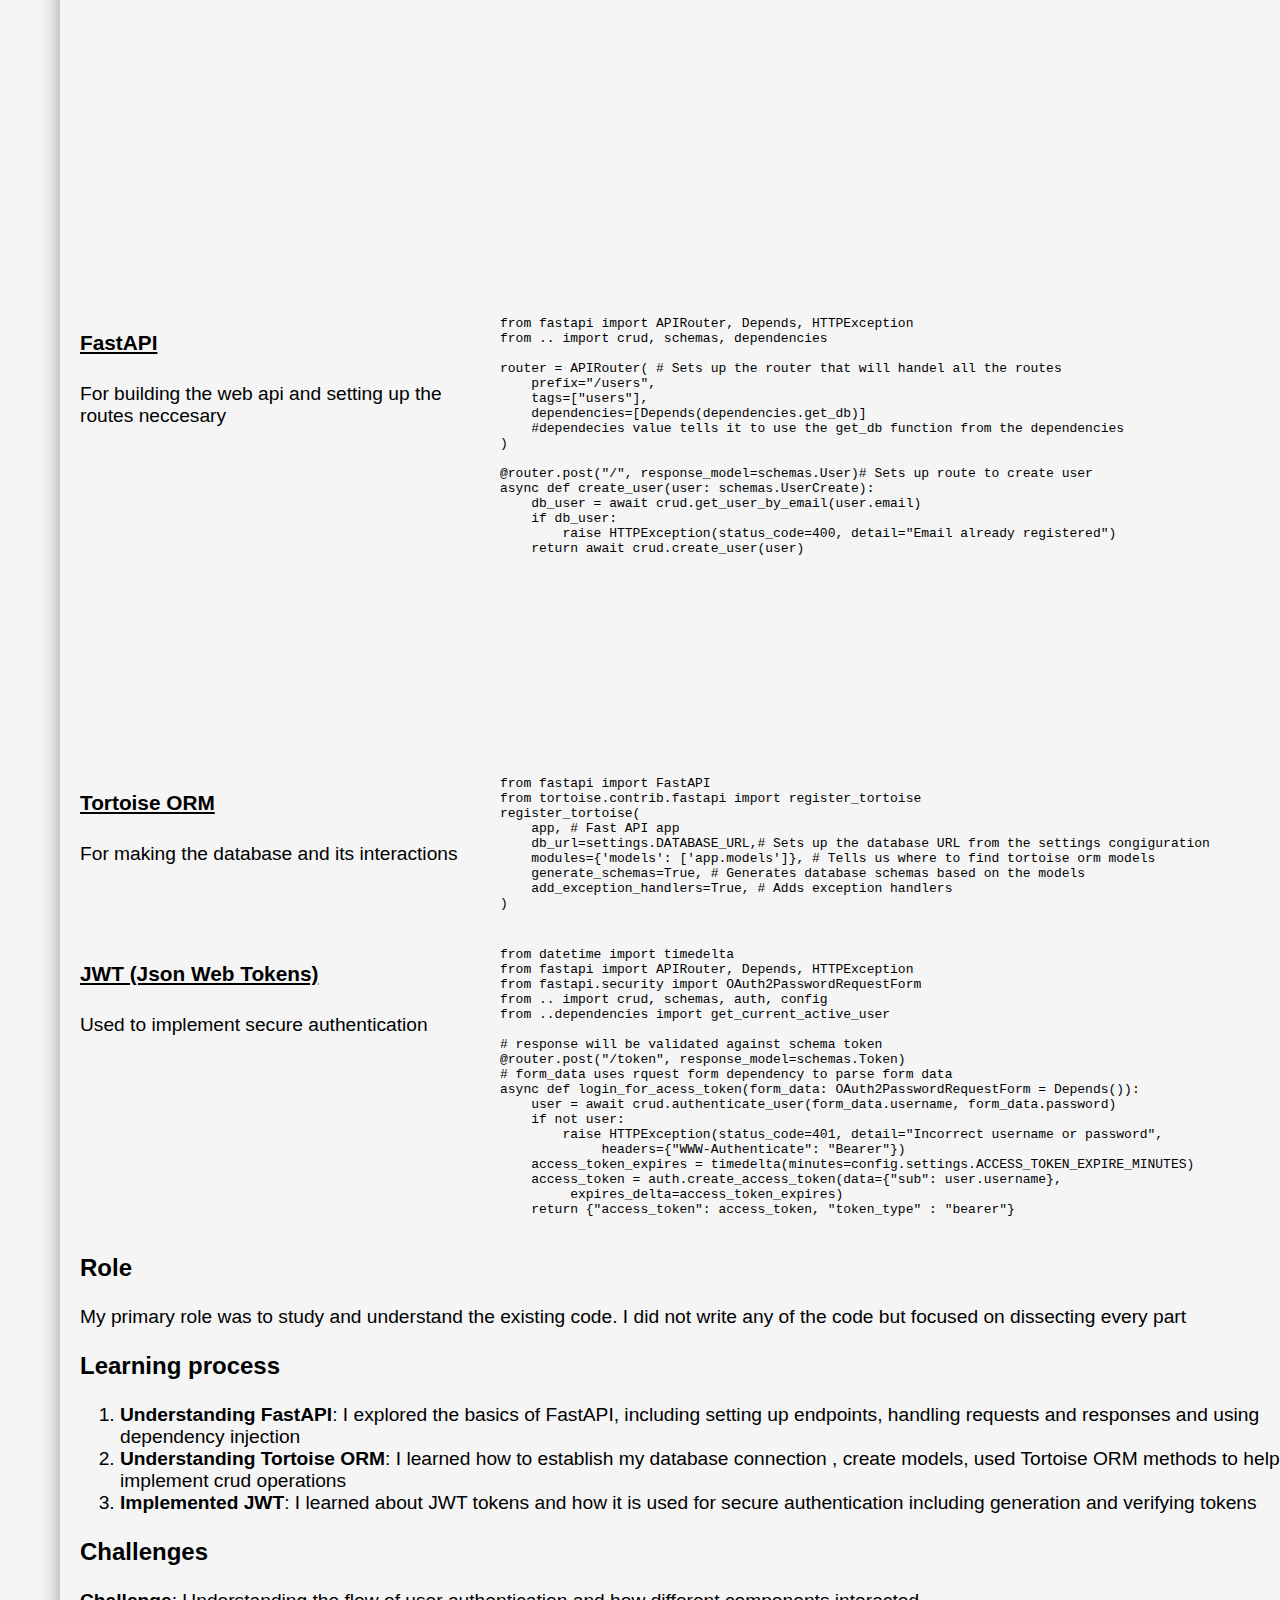
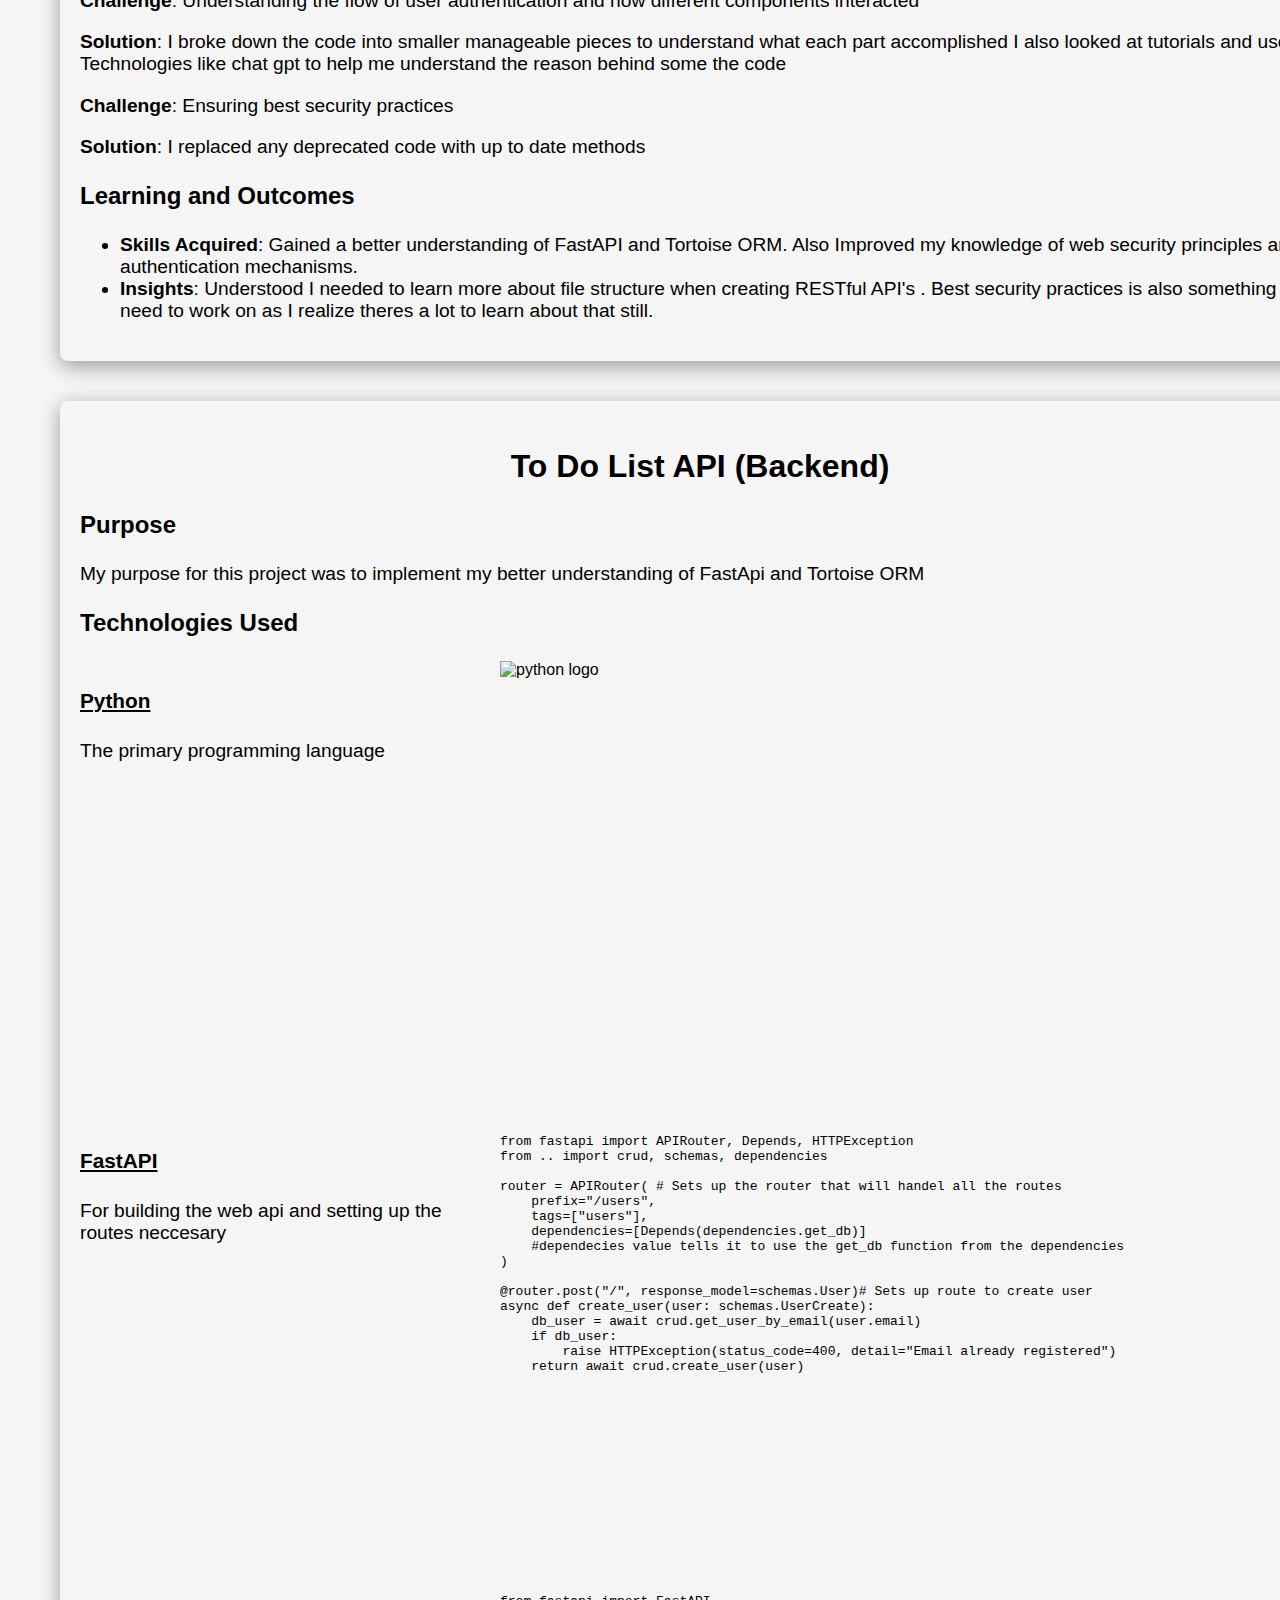
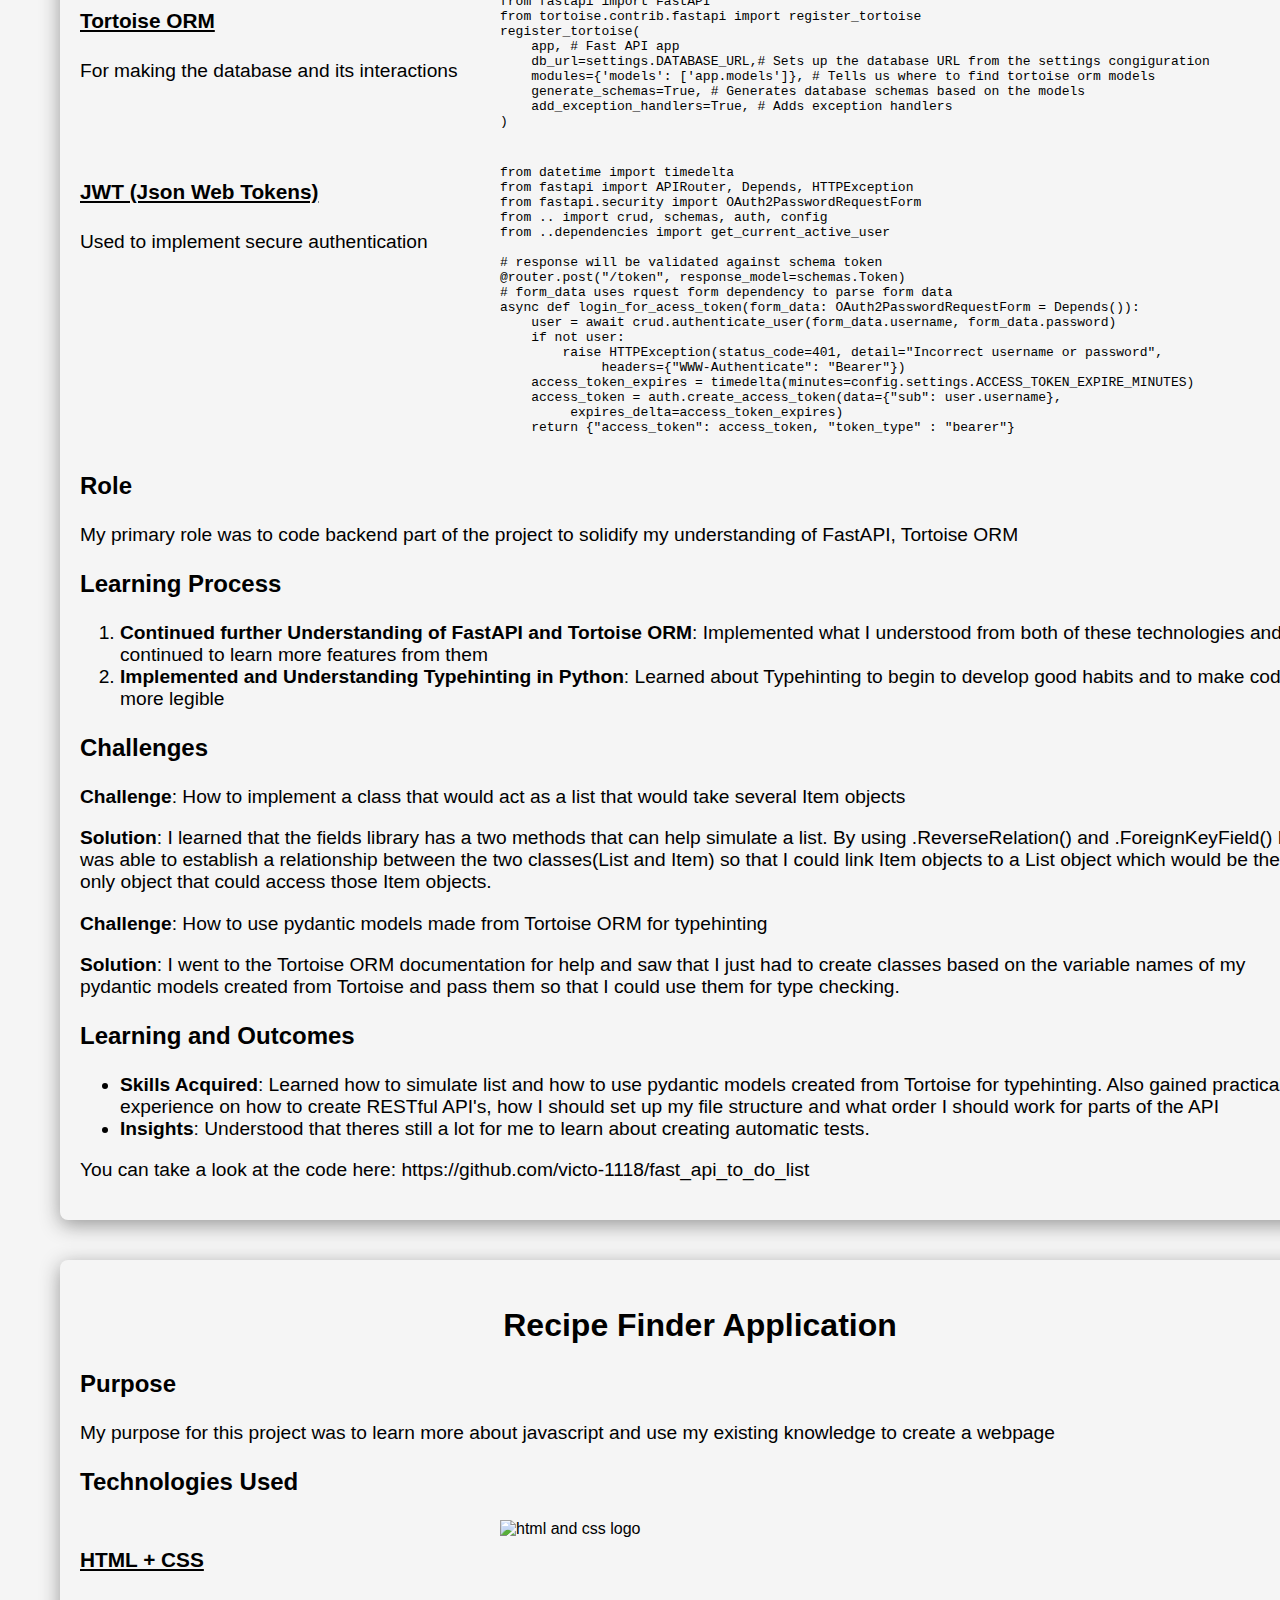
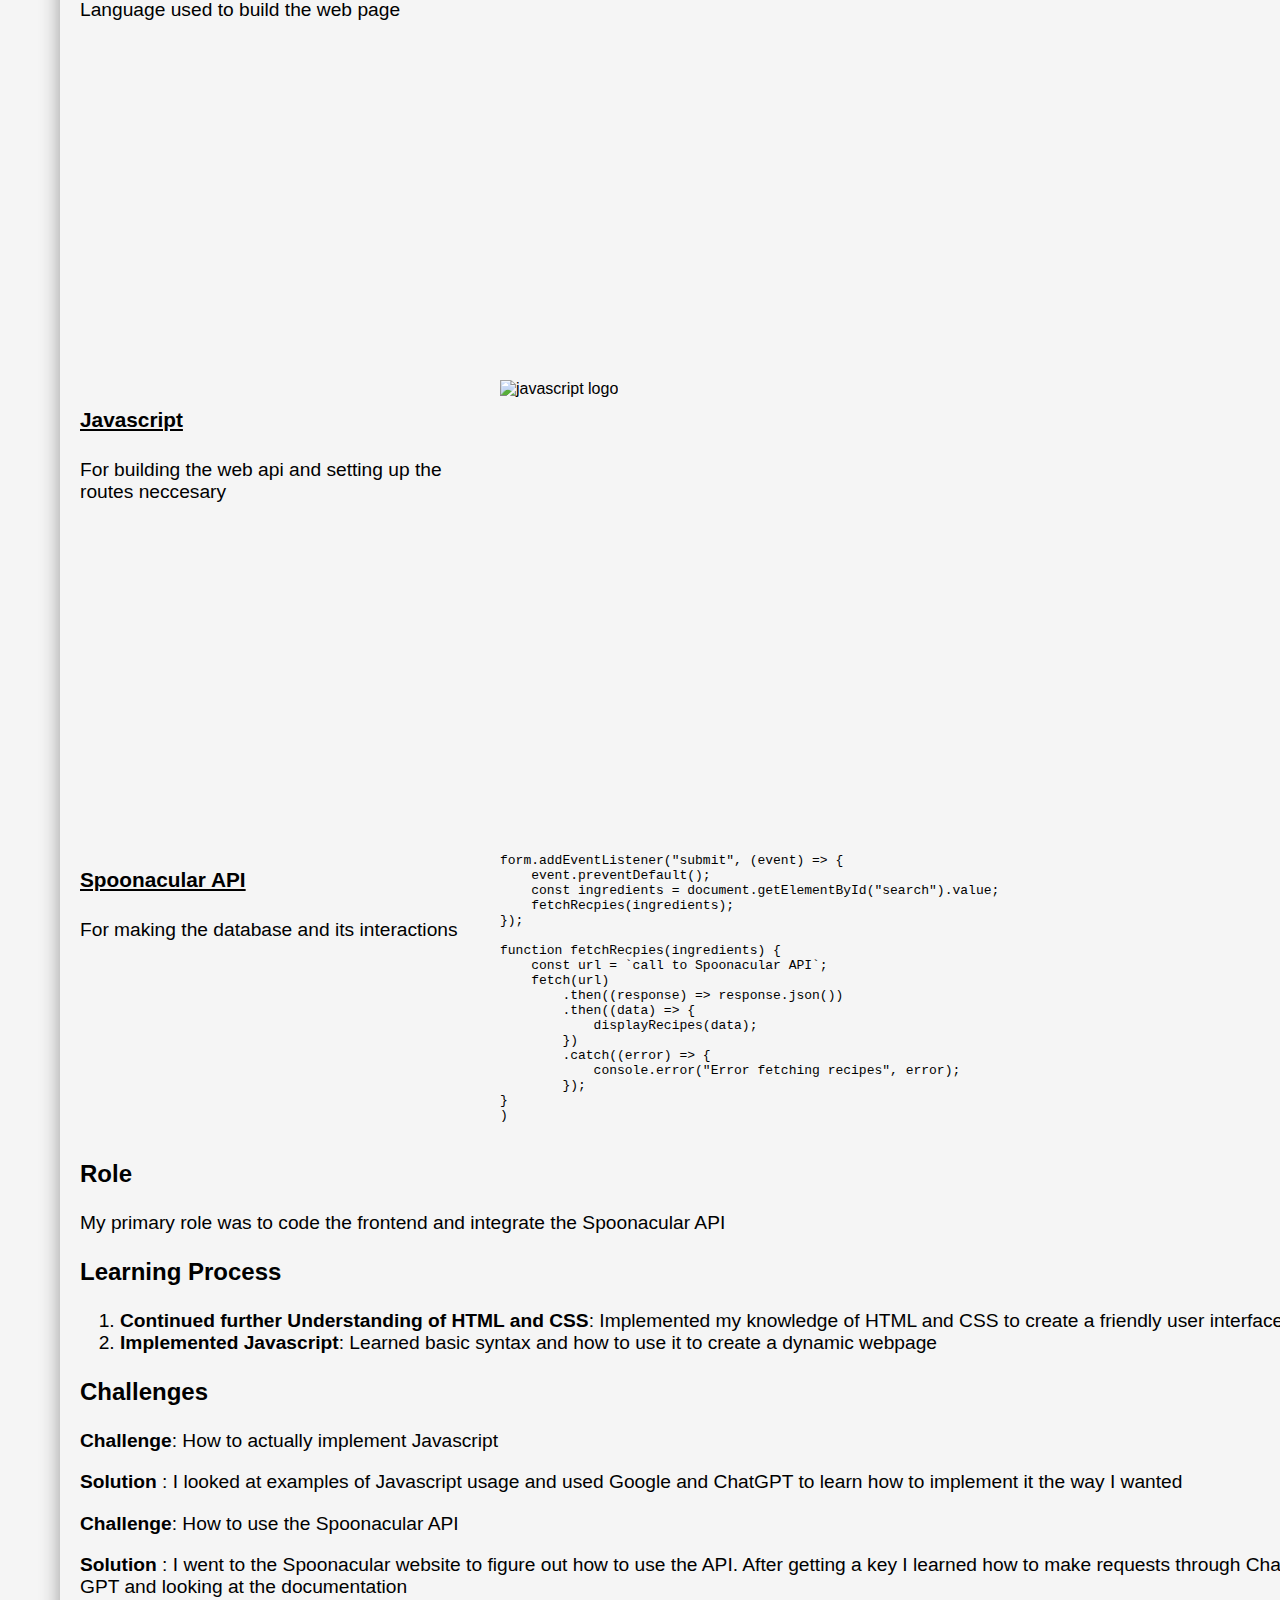
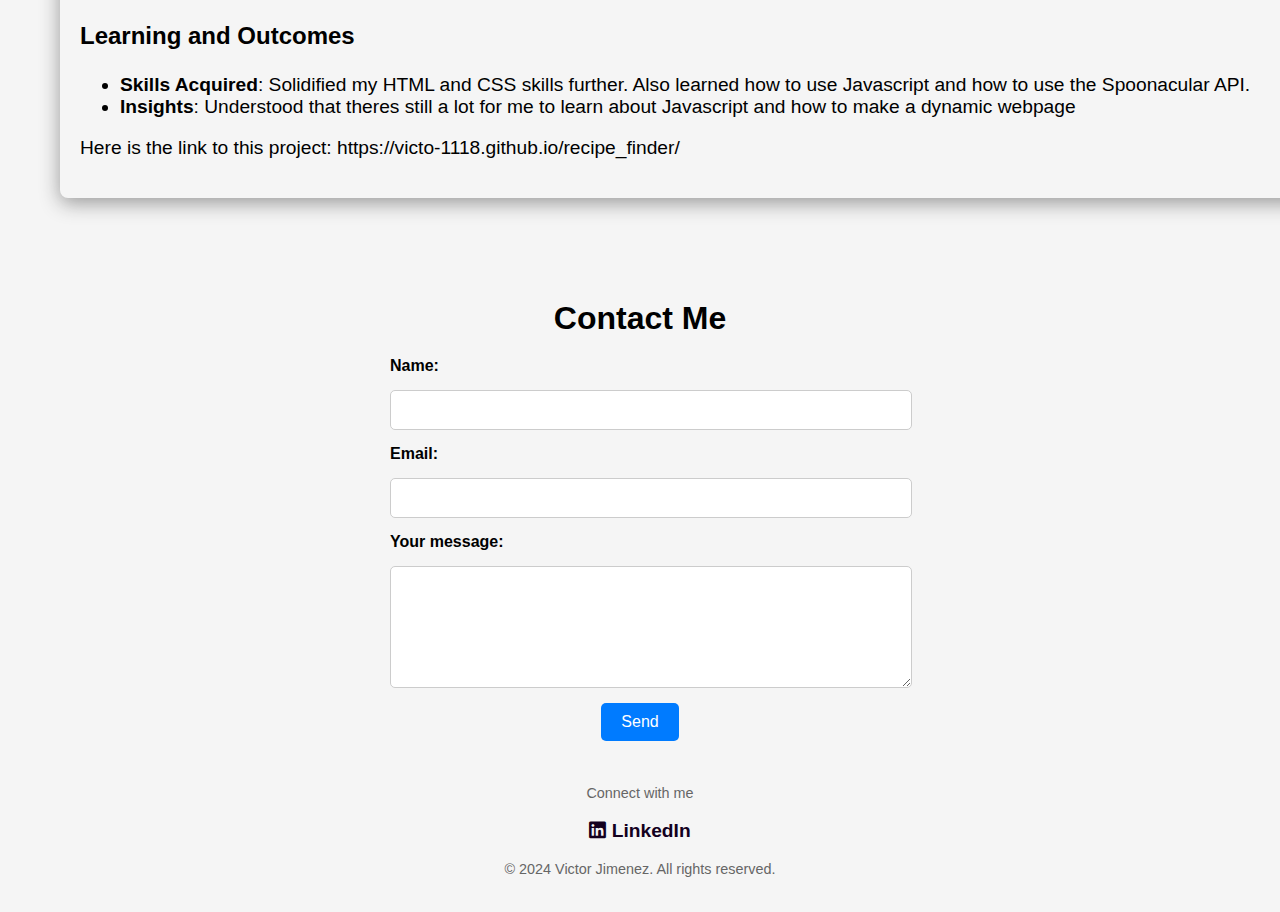
==== commit 47381827: "added links to the projects" ====
--- a/index.html
+++ b/index.html
@@ -194,10 +194,10 @@
                 . Best security practices is also something I need to work on as I realize theres a lot to learn about that still.
                 </li>
             </ul>
-            <p> This would be my link to my github with the project</p>
+
         </div>
         <div class="project">
-            <h2> To Do List API (Frontend and Backend)</h2>
+            <h2> To Do List API (Backend)</h2>
             <h3> Purpose</h3>
             <p> My purpose for this project was to implement my better understanding of FastApi and Tortoise ORM</p>
             <h3> Technologies Used</h3>
@@ -280,11 +280,11 @@
         
             </div>
             <h3> Role</h3>
-            <p> My primary role was to code the frontend and backend part of the project to solidify my understanding of FastAPI, Tortoise ORM and (frontend stuff)</p>
+            <p> My primary role was to code backend part of the project to solidify my understanding of FastAPI, Tortoise ORM</p>
             <h3> Learning Process</h3>
             <ol>
-                <li><strong>Continued further Understanding of FastAPI and Tortoise ORM</strong>: Implemented my what I understood from both of these technologies and continued to learn more features from them</li>
-                <li><strong> Implemented and Understanding Typehinting in Python</strong>: Learned about Typehinting to begin to develop good habits and to make </li>
+                <li><strong>Continued further Understanding of FastAPI and Tortoise ORM</strong>: Implemented what I understood from both of these technologies and continued to learn more features from them</li>
+                <li><strong> Implemented and Understanding Typehinting in Python</strong>: Learned about Typehinting to begin to develop good habits and to make code more legible </li>
             </ol>
             <h3> Challenges </h3>
             <p> <strong>Challenge</strong>: How to implement a class that would act as a list that would take several Item objects</p>
@@ -306,7 +306,7 @@
                 </li>
                 <li><strong>Insights</strong>: Understood that theres still a lot for me to learn about creating automatic tests.</li>
             </ul>
-            <p> Link to the github project would be here</p>
+            <p> You can take a look at the code here: https://github.com/victo-1118/fast_api_to_do_list </p>
         </div>
         <div class="project">
             <h2> Recipe Finder Application</h2>
@@ -381,7 +381,7 @@
                 </li>
                 <li><strong>Insights</strong>: Understood that theres still a lot for me to learn about Javascript and how to make a dynamic webpage</li>
             </ul>
-            <p> Link to the github project would be here</p>
+            <p> Here is the link to this project: https://victo-1118.github.io/recipe_finder/</p>
         </div>
     </section>
 
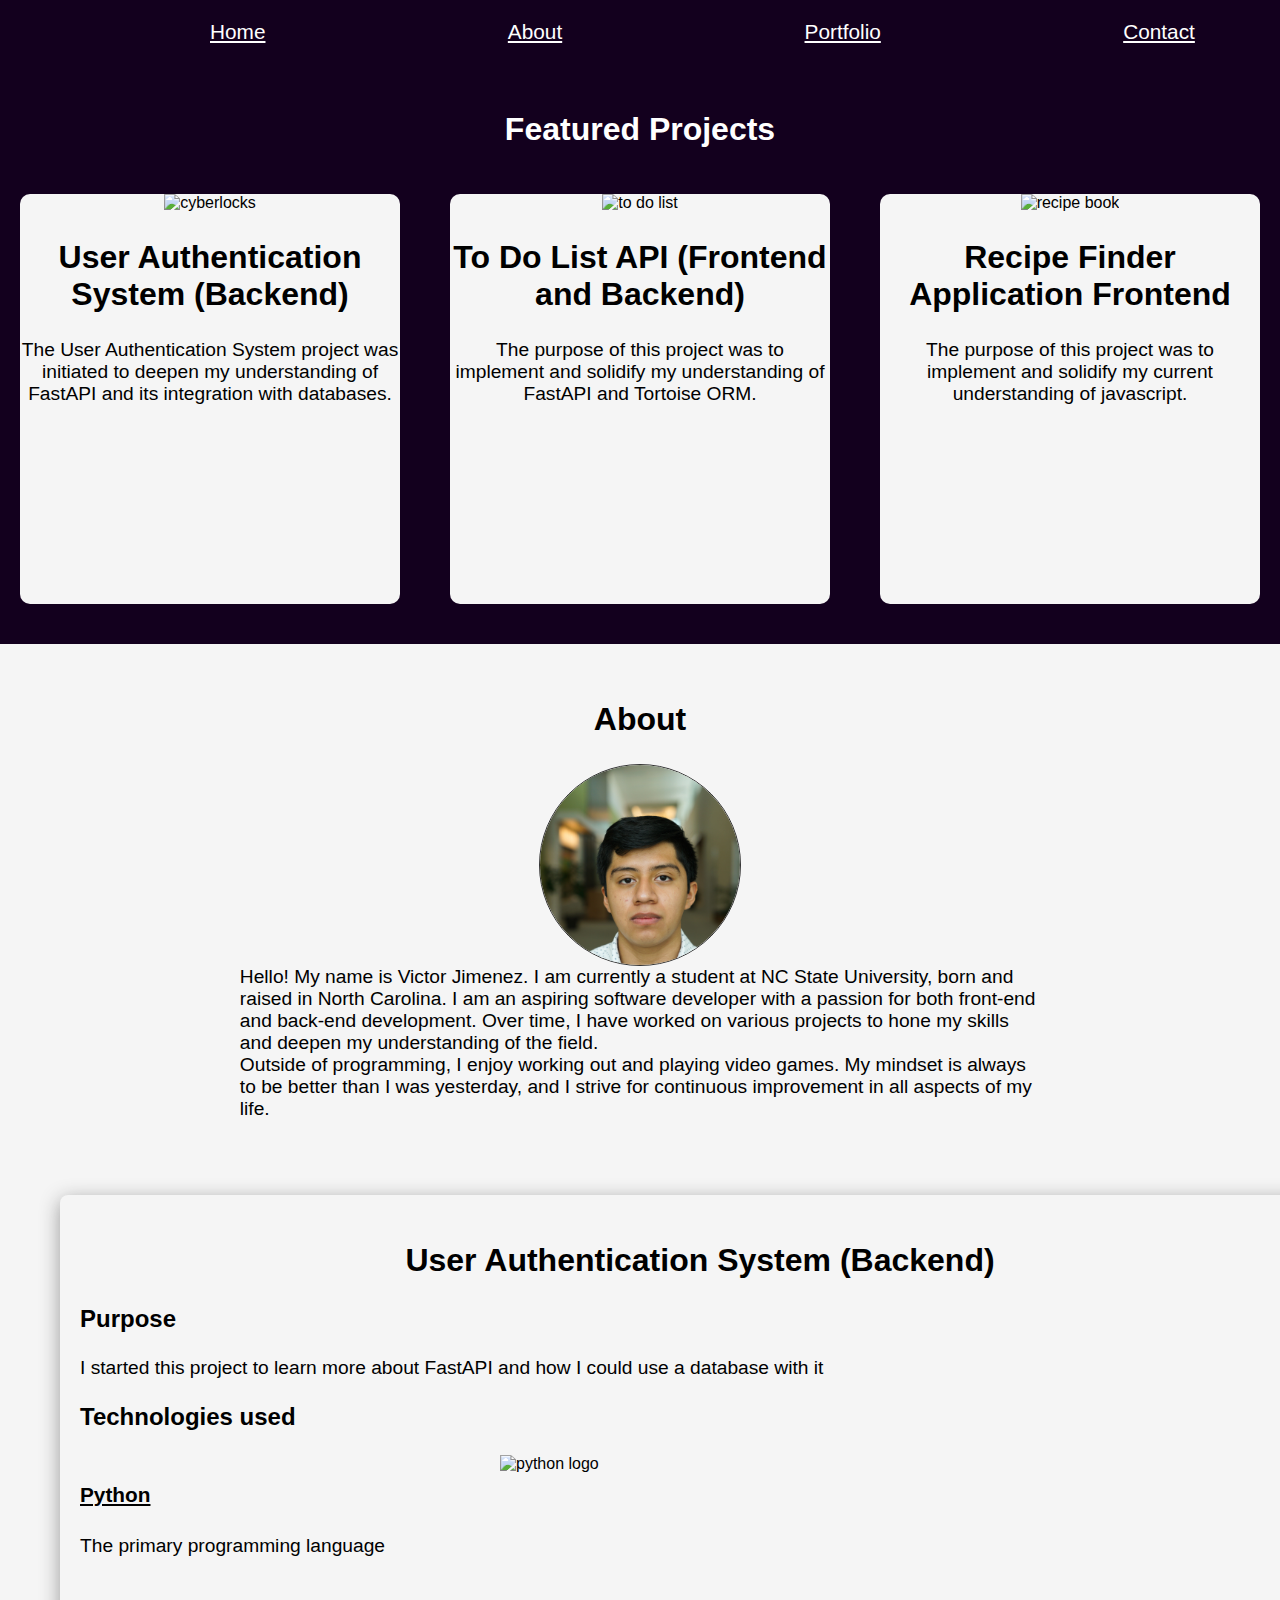
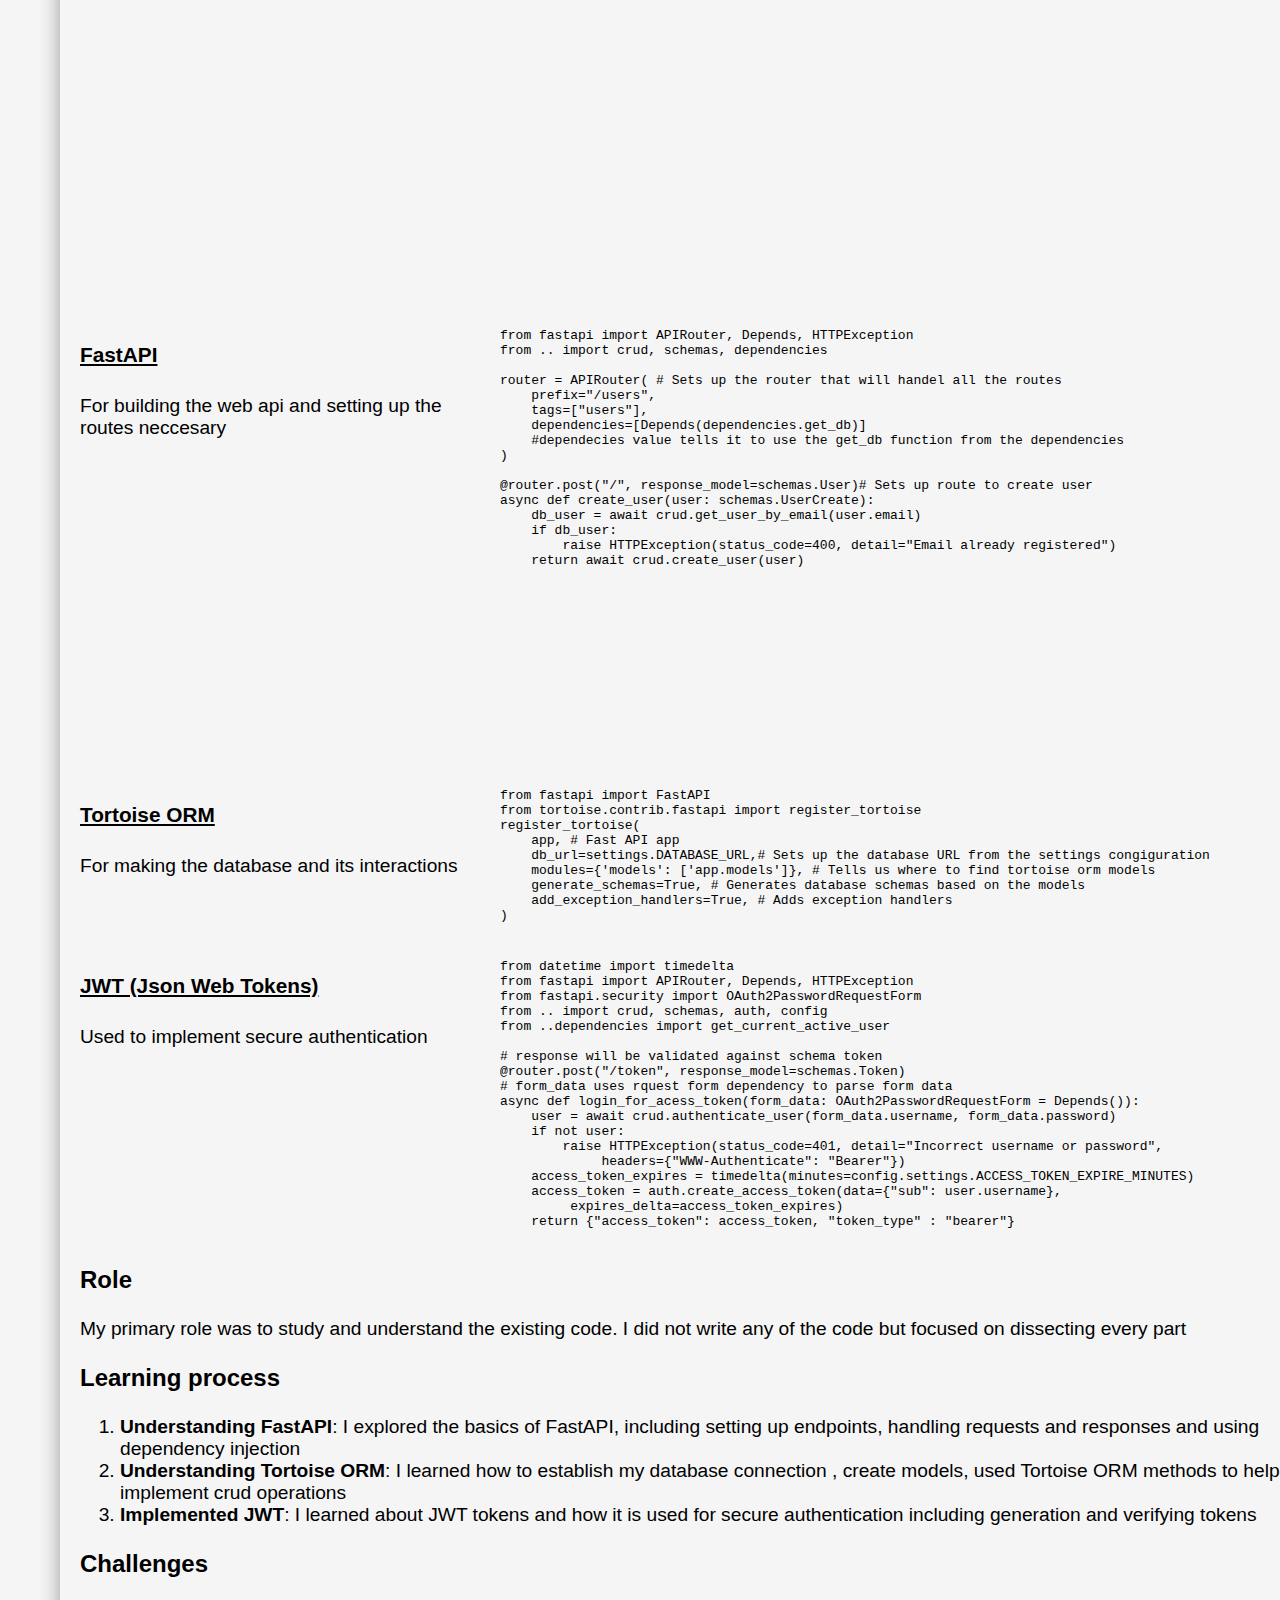
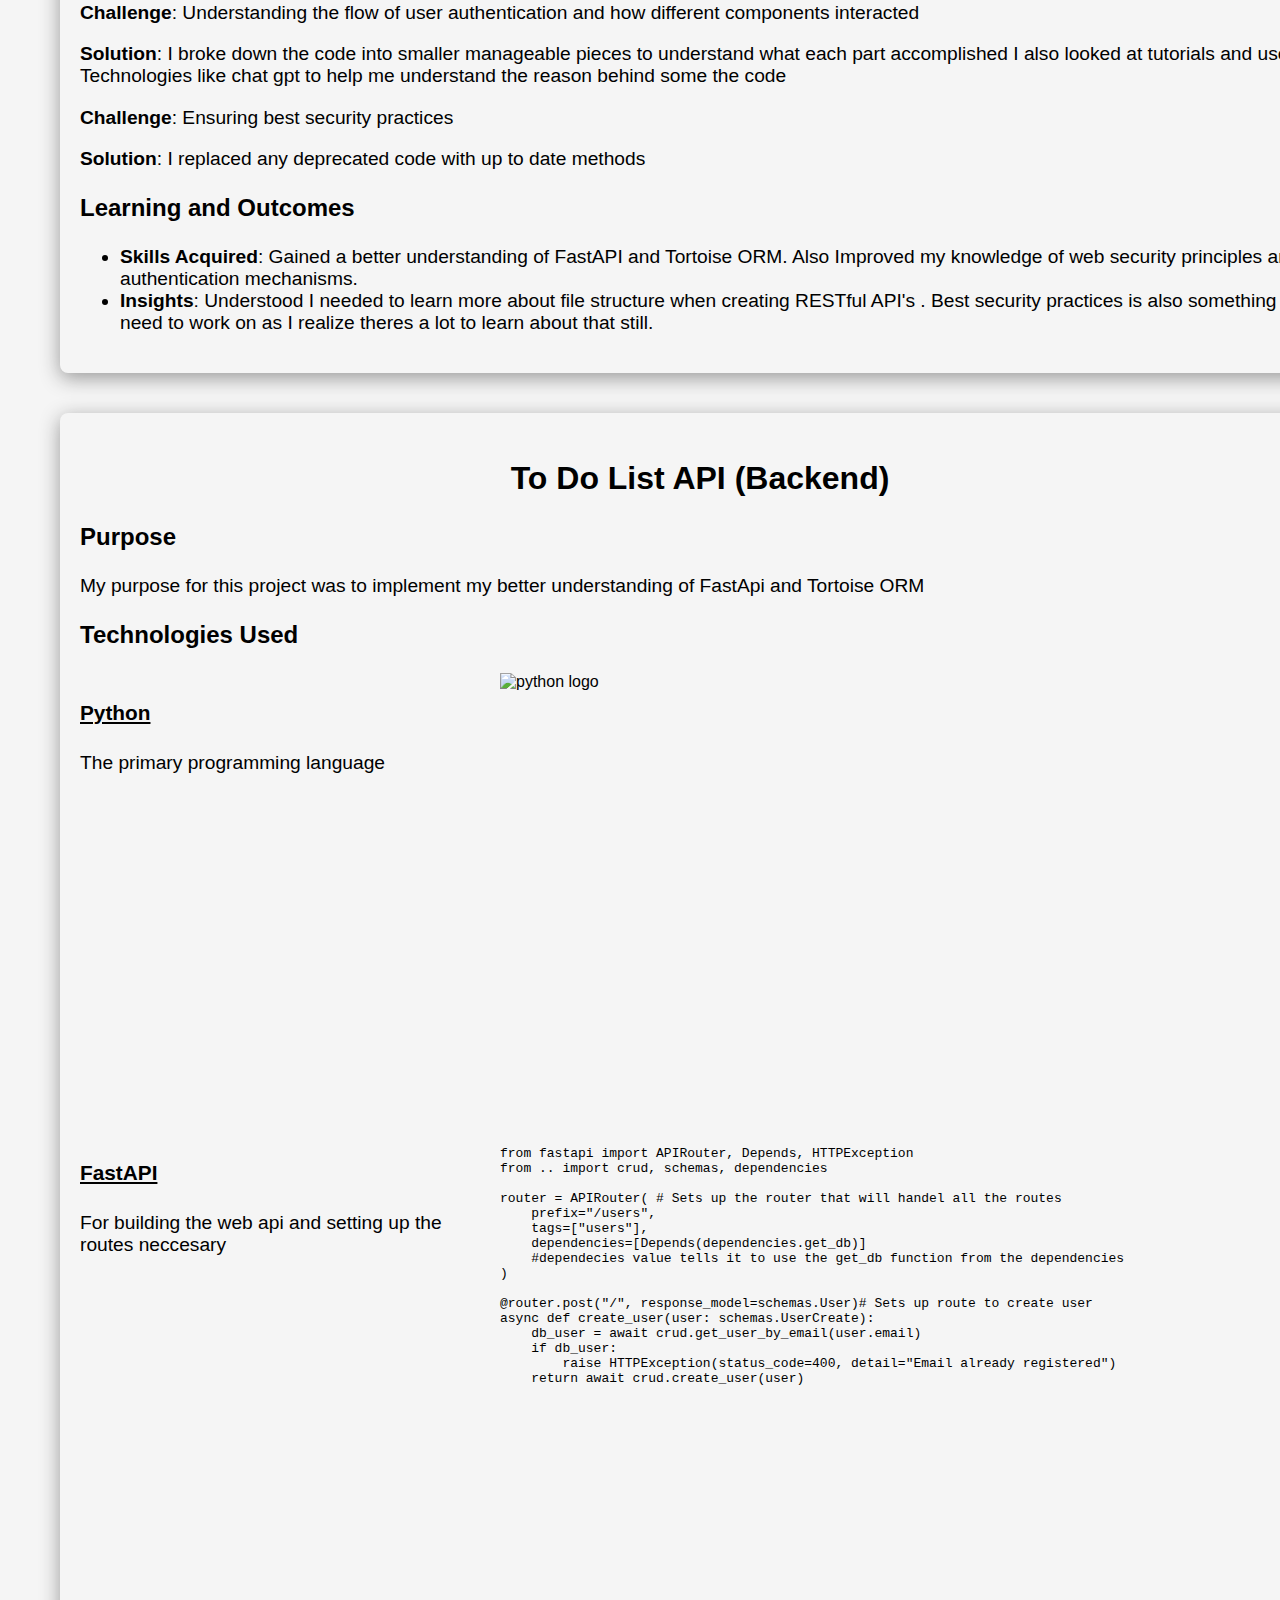
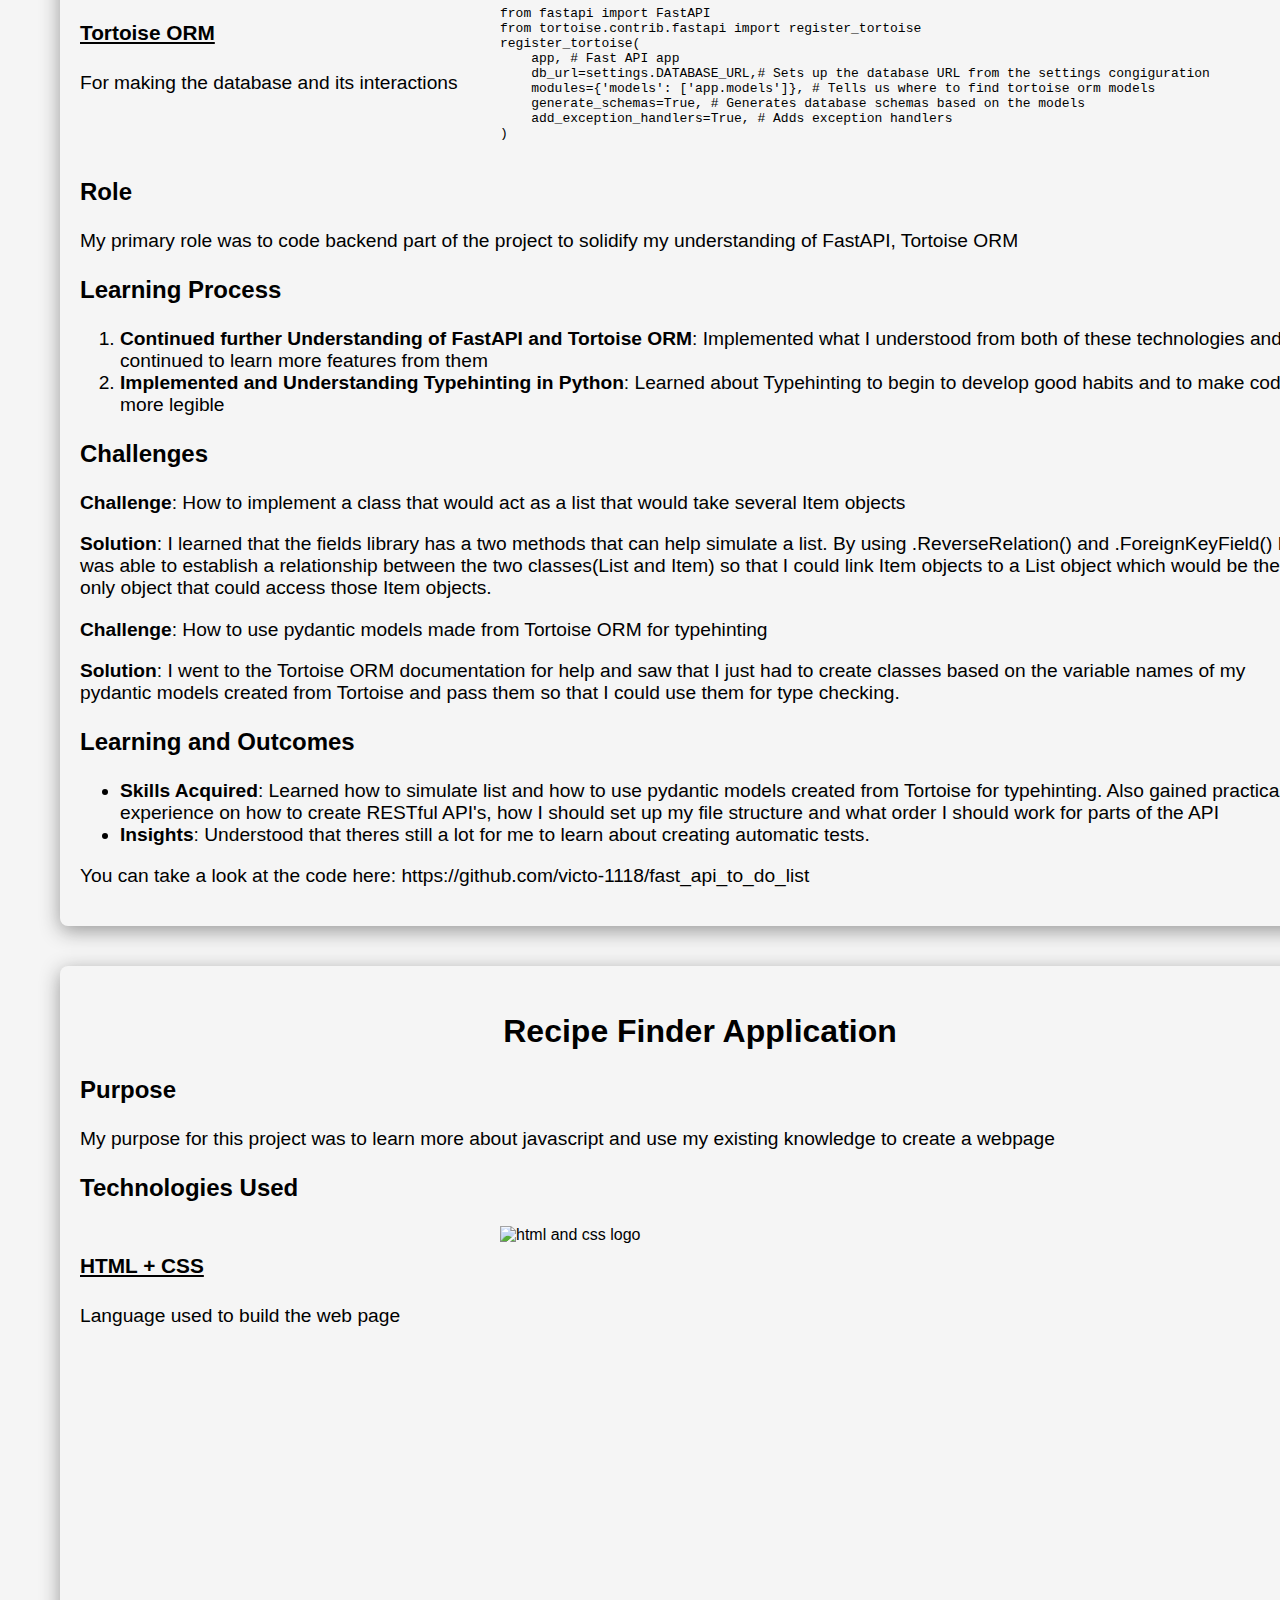
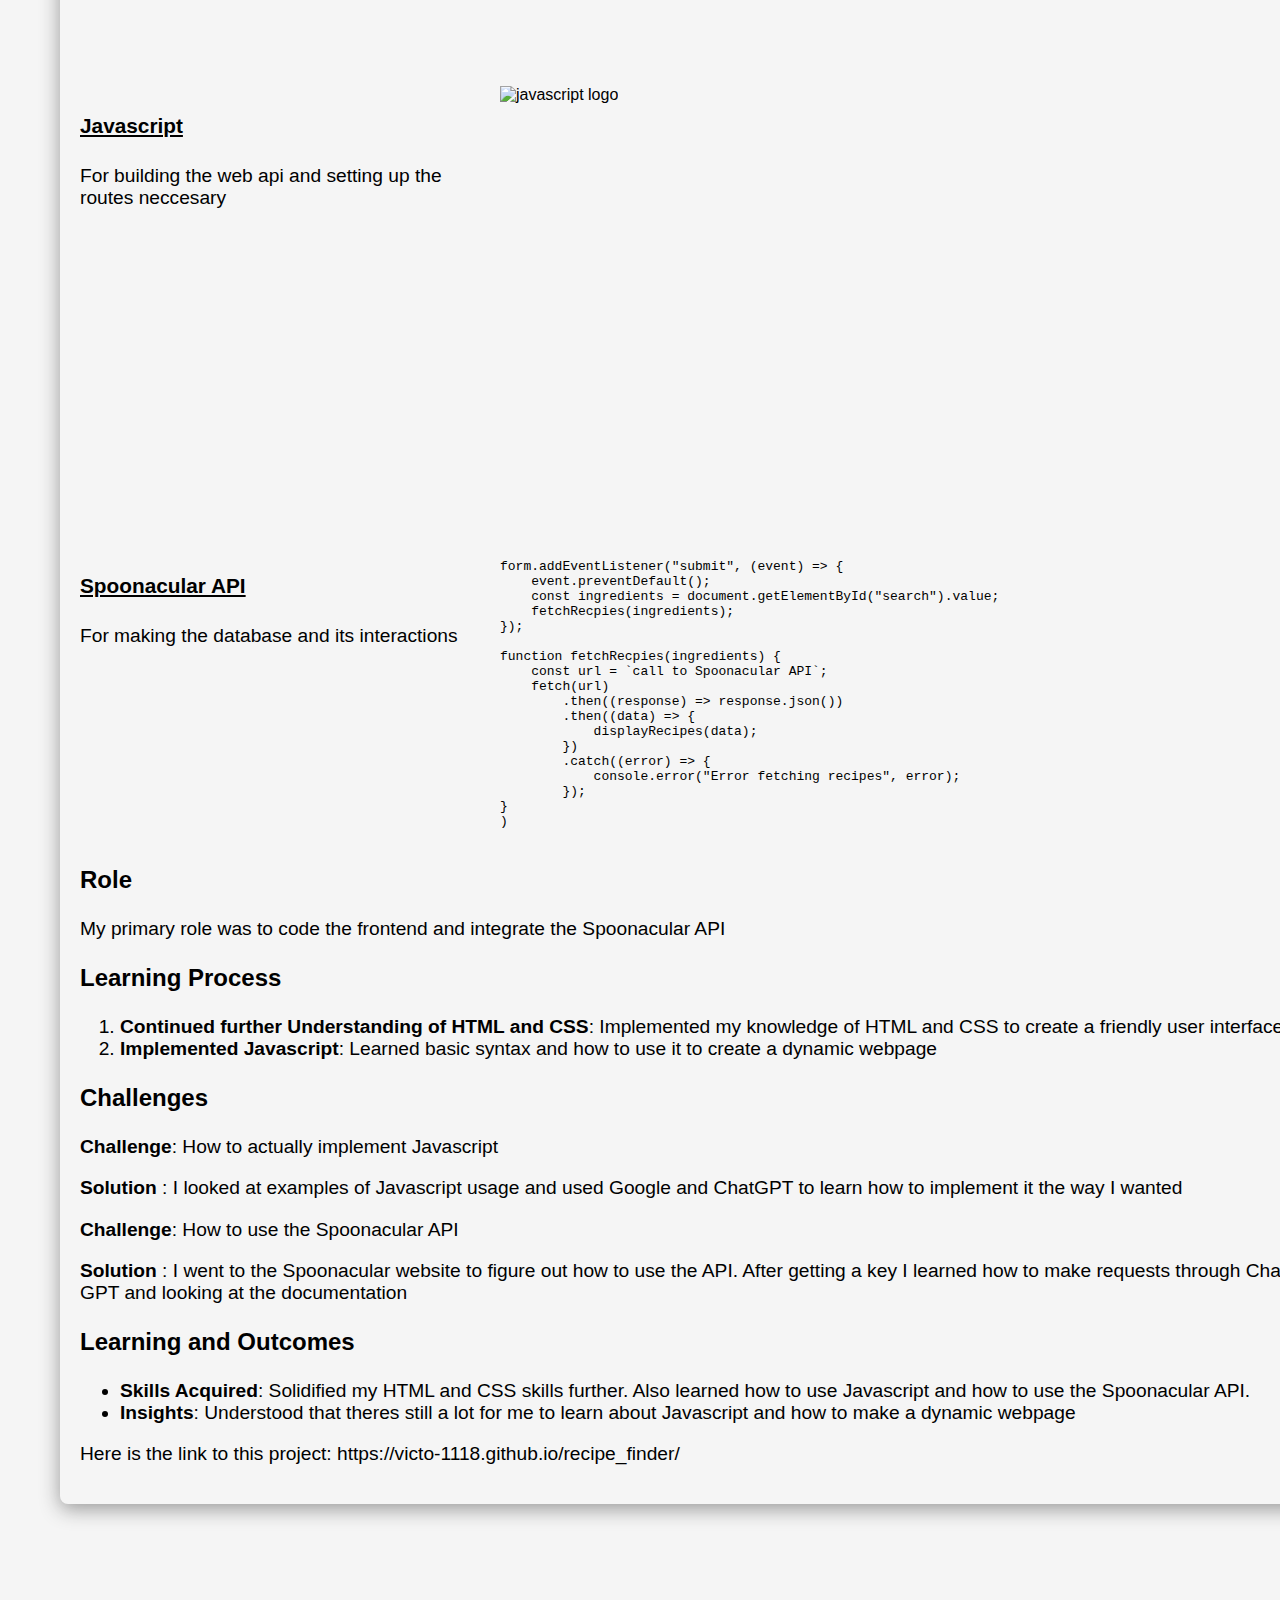
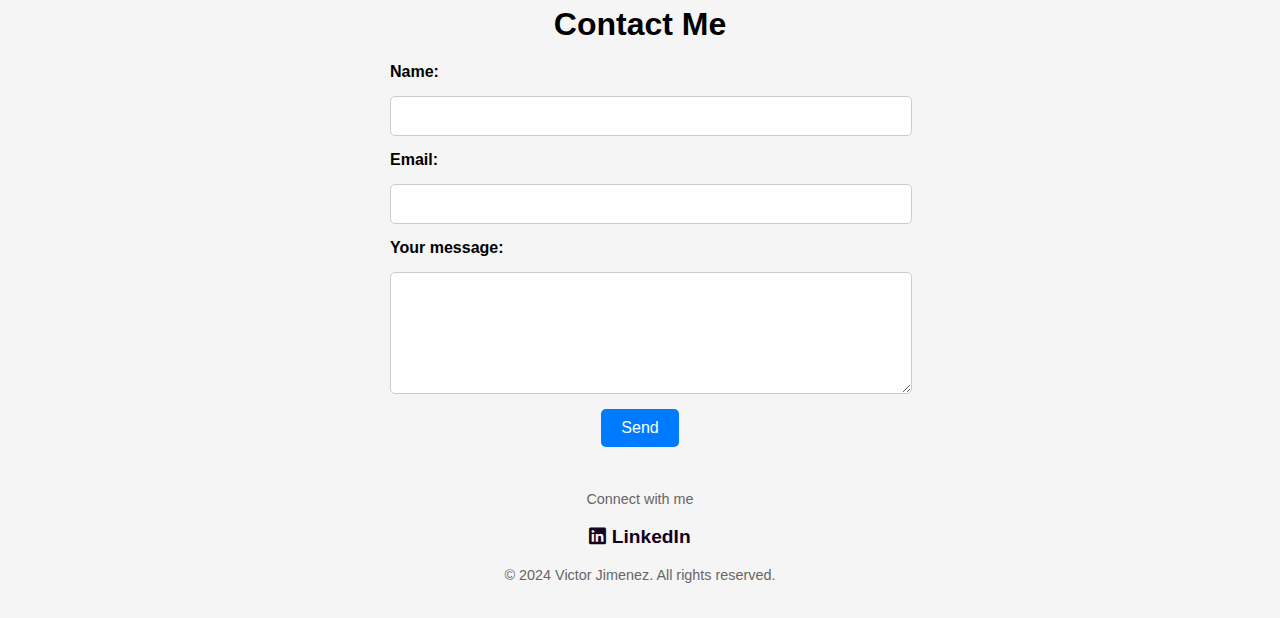
==== commit e4e1f852: "fixing unnecessary technology shown" ====
--- a/index.html
+++ b/index.html
@@ -251,32 +251,7 @@
                     <script src="https://cdnjs.cloudflare.com/ajax/libs/prism/1.23.0/components/prism-python.min.js"></script>
                 </div>
                 
-                <div class="technologie-used">
-                    <h4>JWT (Json Web Tokens) </h4>
-                    <p>Used to implement secure authentication</p>
-                </div>
-                <div class="technologie-used">
-                    <pre><code class="language-python">from datetime import timedelta
-from fastapi import APIRouter, Depends, HTTPException
-from fastapi.security import OAuth2PasswordRequestForm
-from .. import crud, schemas, auth, config
-from ..dependencies import get_current_active_user
-
-# response will be validated against schema token
-@router.post("/token", response_model=schemas.Token)
-# form_data uses rquest form dependency to parse form data
-async def login_for_acess_token(form_data: OAuth2PasswordRequestForm = Depends()):
-    user = await crud.authenticate_user(form_data.username, form_data.password)
-    if not user:
-        raise HTTPException(status_code=401, detail="Incorrect username or password",
-             headers={"WWW-Authenticate": "Bearer"})
-    access_token_expires = timedelta(minutes=config.settings.ACCESS_TOKEN_EXPIRE_MINUTES)
-    access_token = auth.create_access_token(data={"sub": user.username},
-         expires_delta=access_token_expires)
-    return {"access_token": access_token, "token_type" : "bearer"} </code></pre>
-                    <script src="https://cdnjs.cloudflare.com/ajax/libs/prism/1.23.0/prism.min.js"></script>
-                    <script src="https://cdnjs.cloudflare.com/ajax/libs/prism/1.23.0/components/prism-python.min.js"></script>
-                </div>
+                
         
             </div>
             <h3> Role</h3>
--- a/beginnerPortfolio.css
+++ b/beginnerPortfolio.css
@@ -76,7 +76,7 @@
 }
 section {
     width: 100%;
-    margin: 10px 0px;
+    margin: 0px 0px 10px;
     padding: 20px 0px;
 }
 html, body {
@@ -108,18 +108,22 @@
 .nav-list li{
     flex-grow: 1;
 }
-.nav-item a:link, .nav-item:visited {
+.nav-list li a{
+    text-decoration: underline;
+    font-size: 1.3rem;
+}
+.nav-item, .nav-item:visited {
     align-self: center;
     color: white;
     text-decoration: none;
     padding: 10px 20px;
     display: inline-block;
 }
-.nav-item a:hover {
+.nav-item :hover {
     background-color: var(--primary-color);
     border-radius: 5px;
 }
-.nav-item a:active {
+.nav-item :active {
     color: white;
 }
 .project {
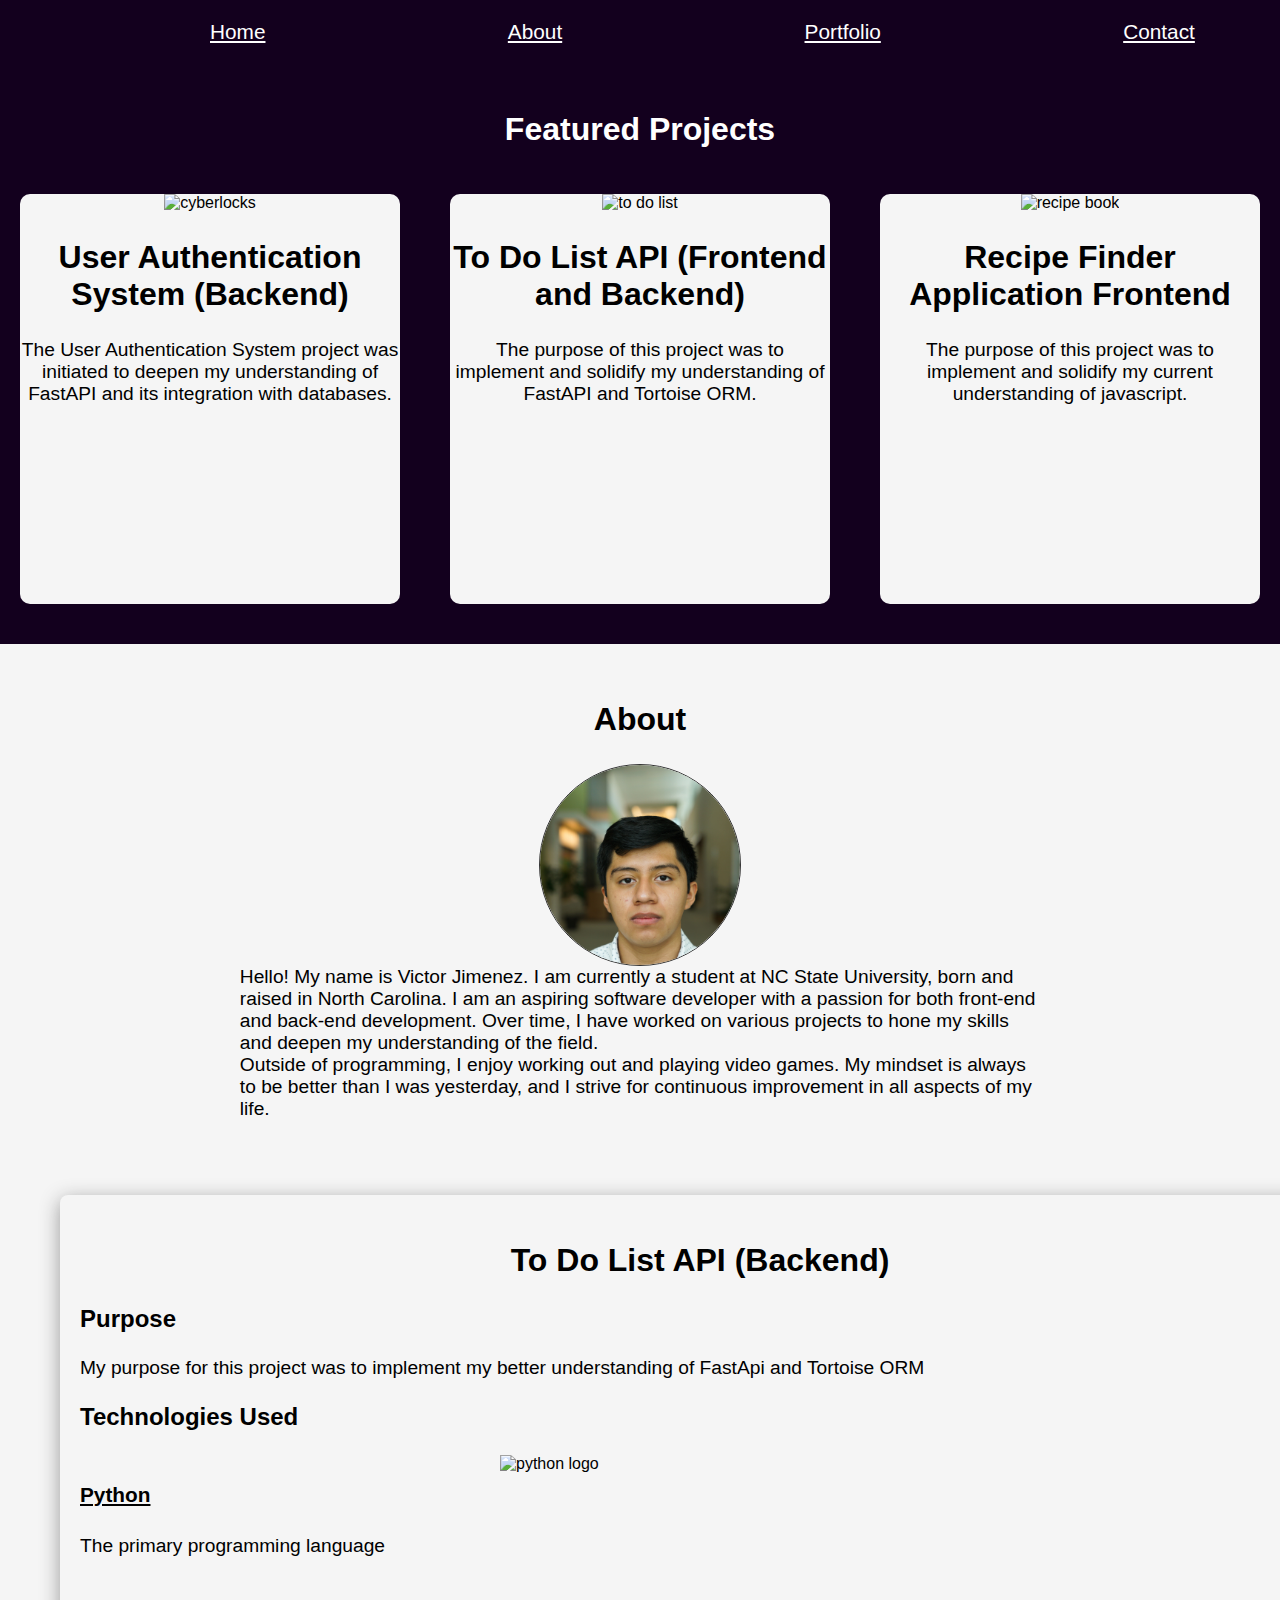
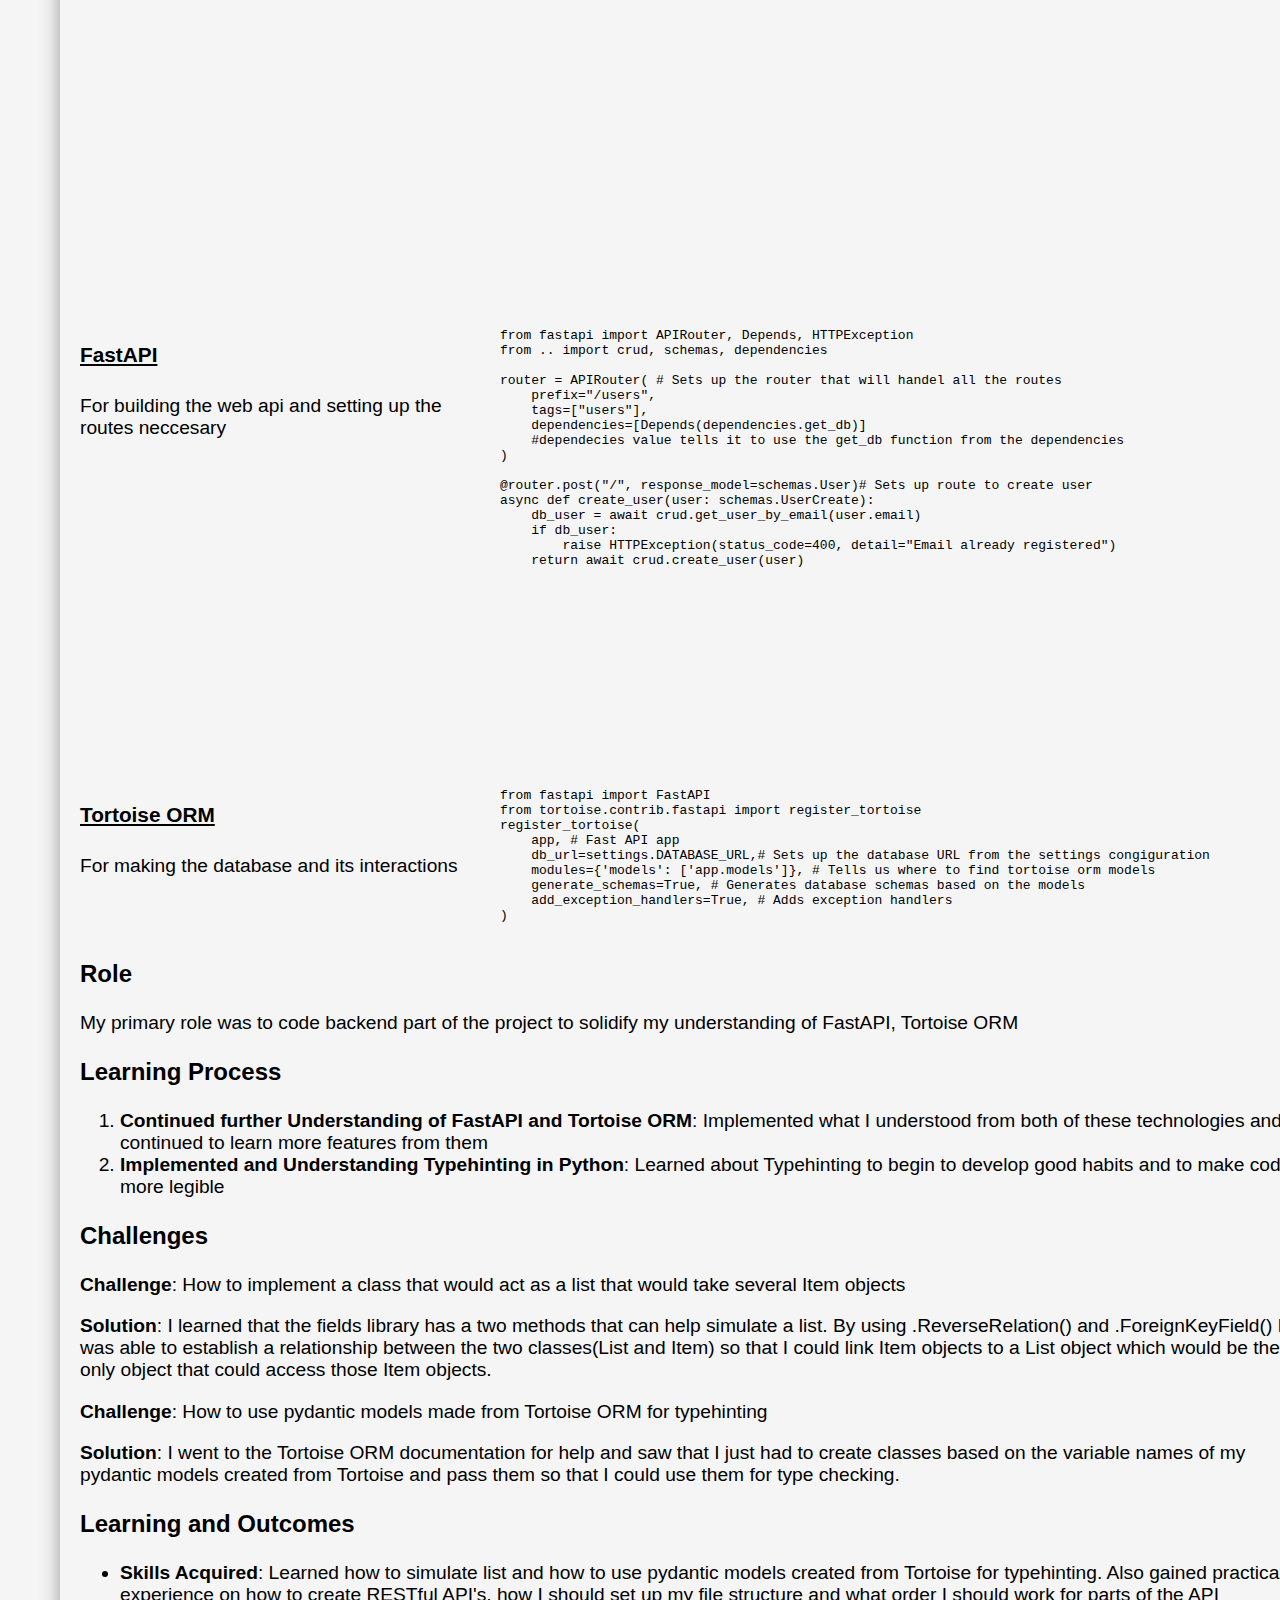
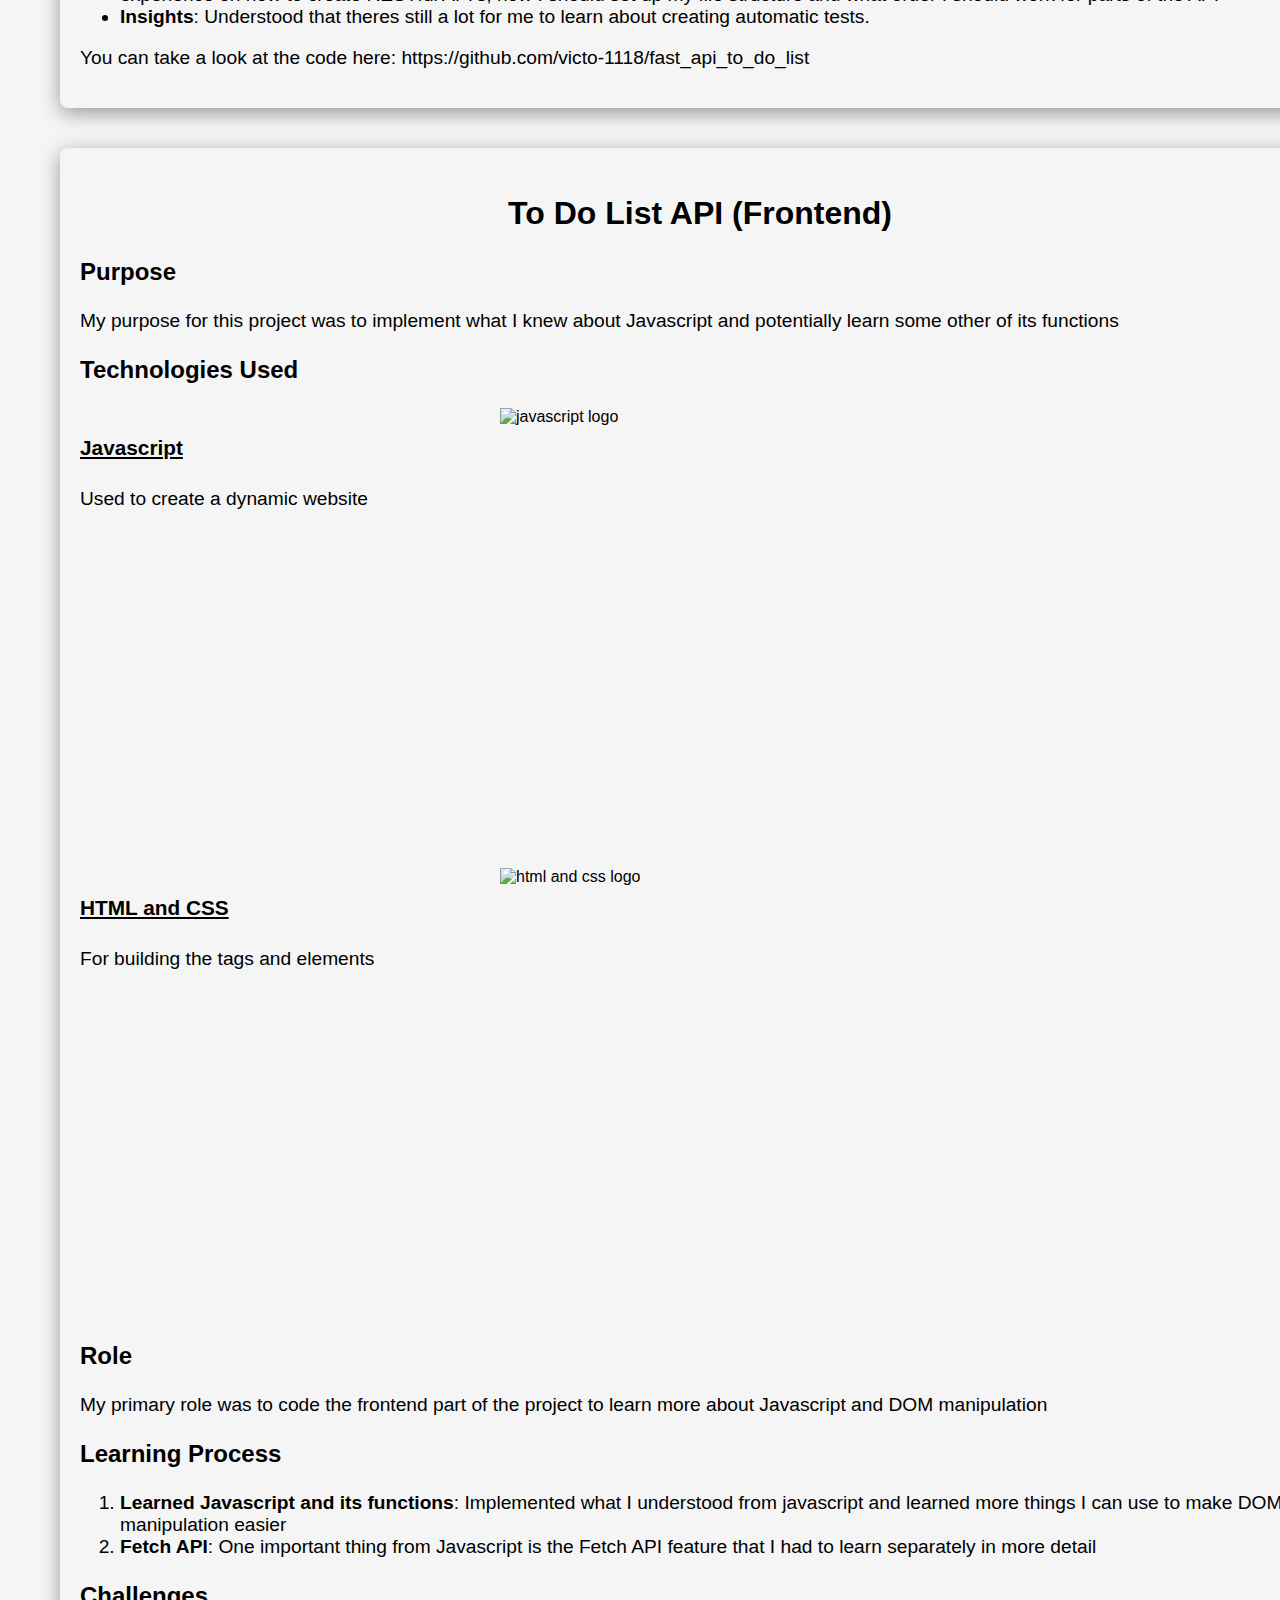
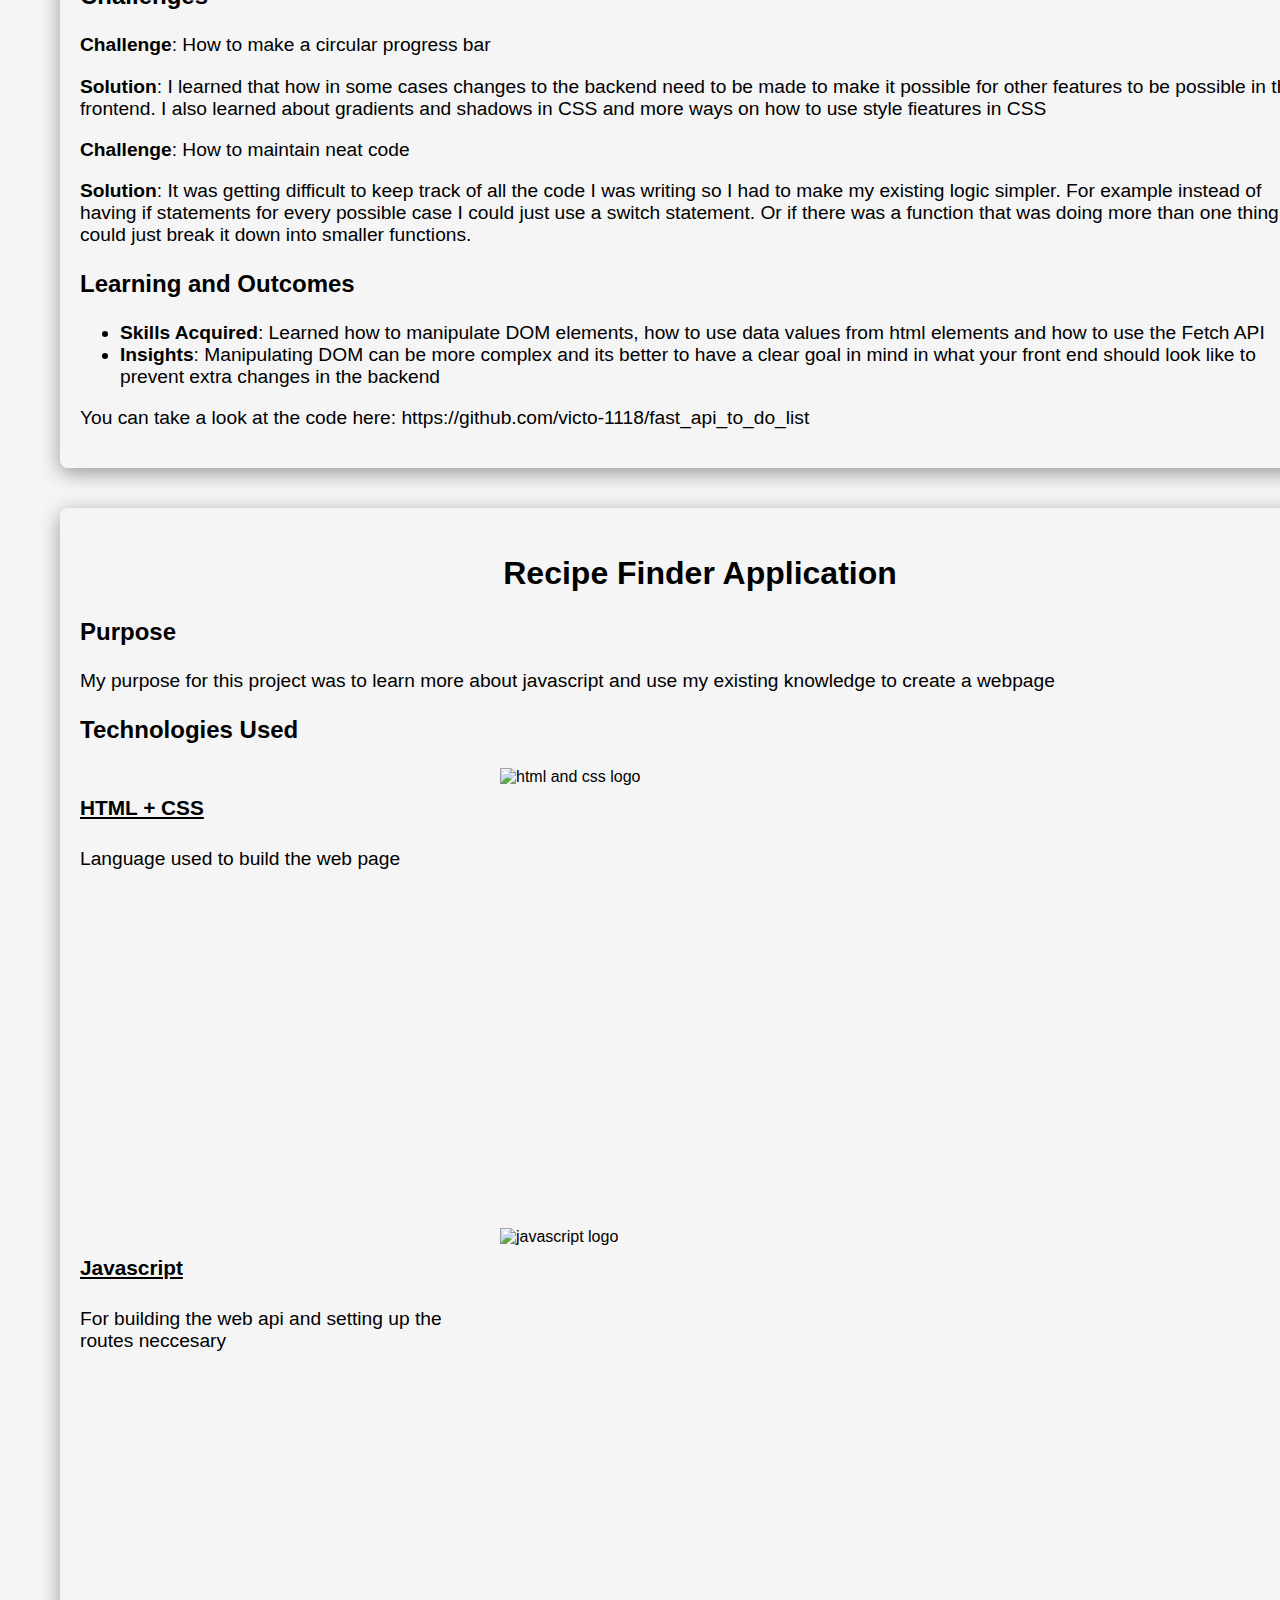
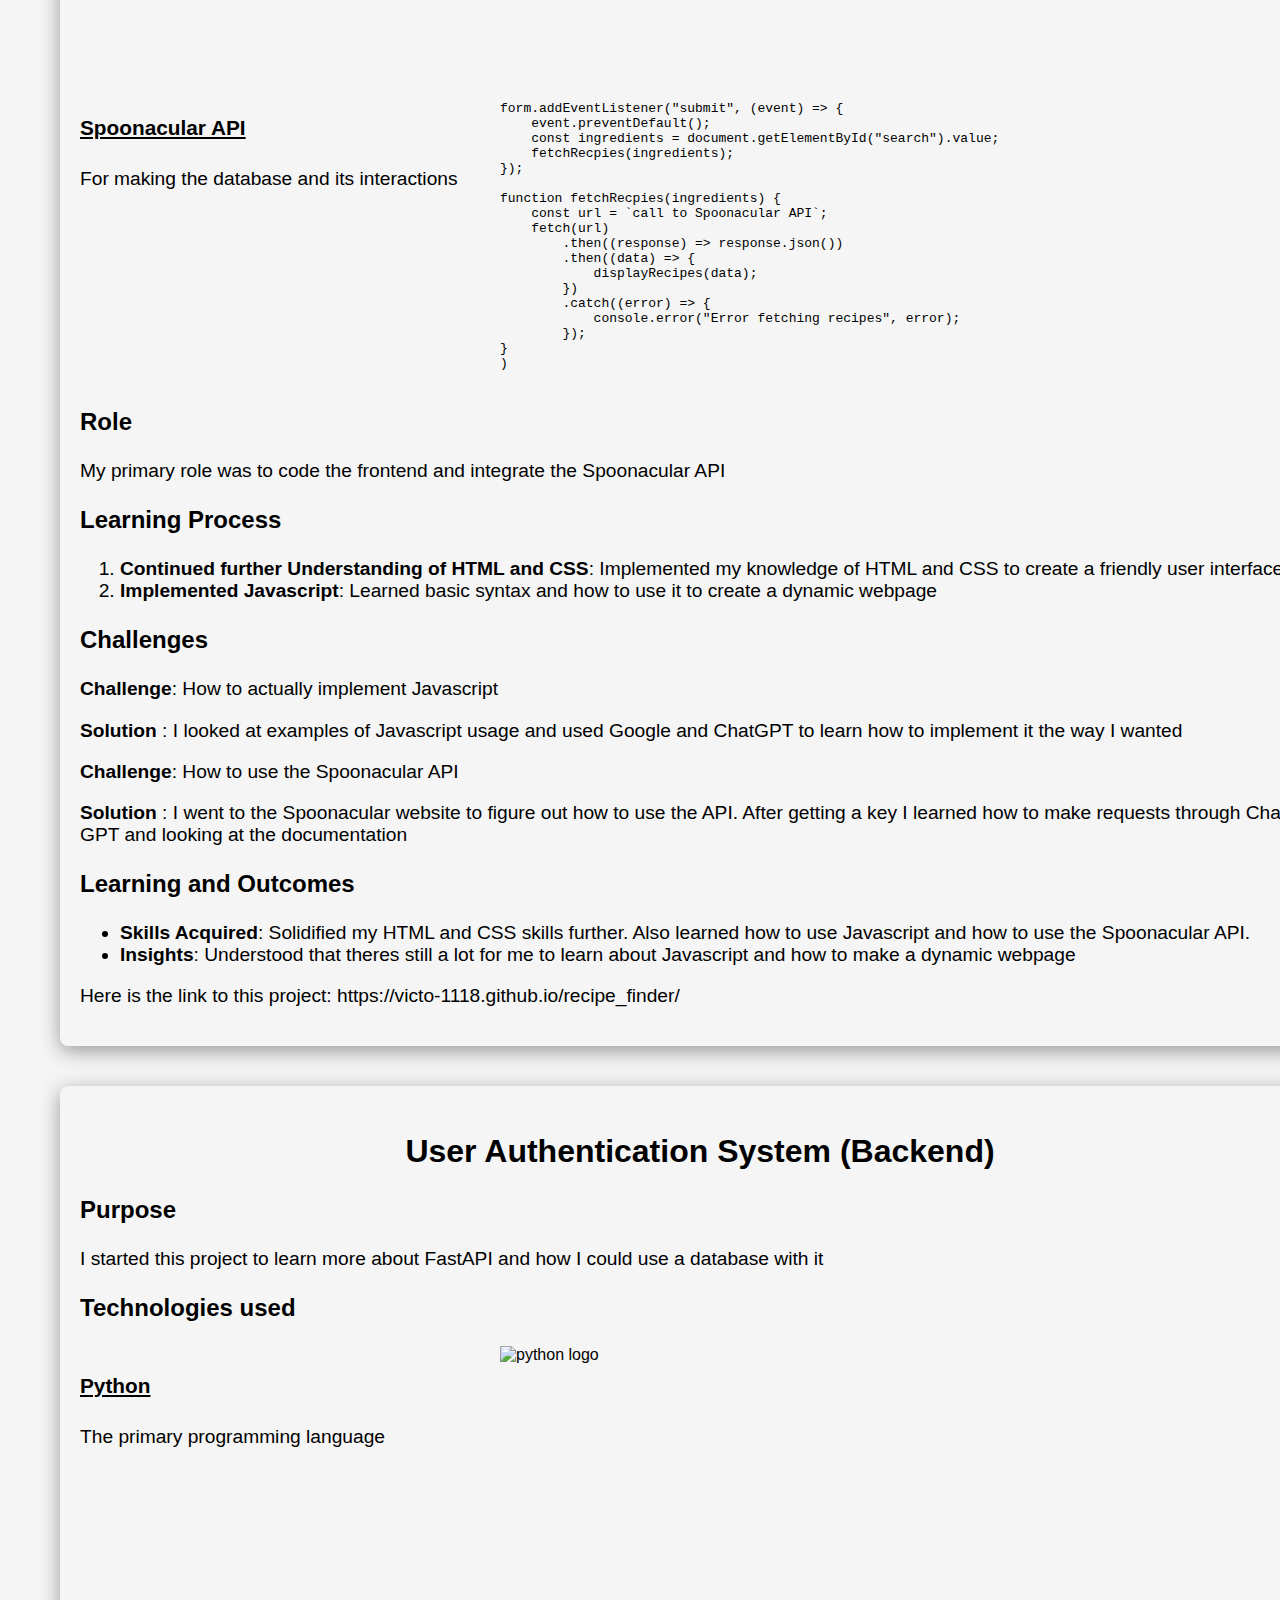
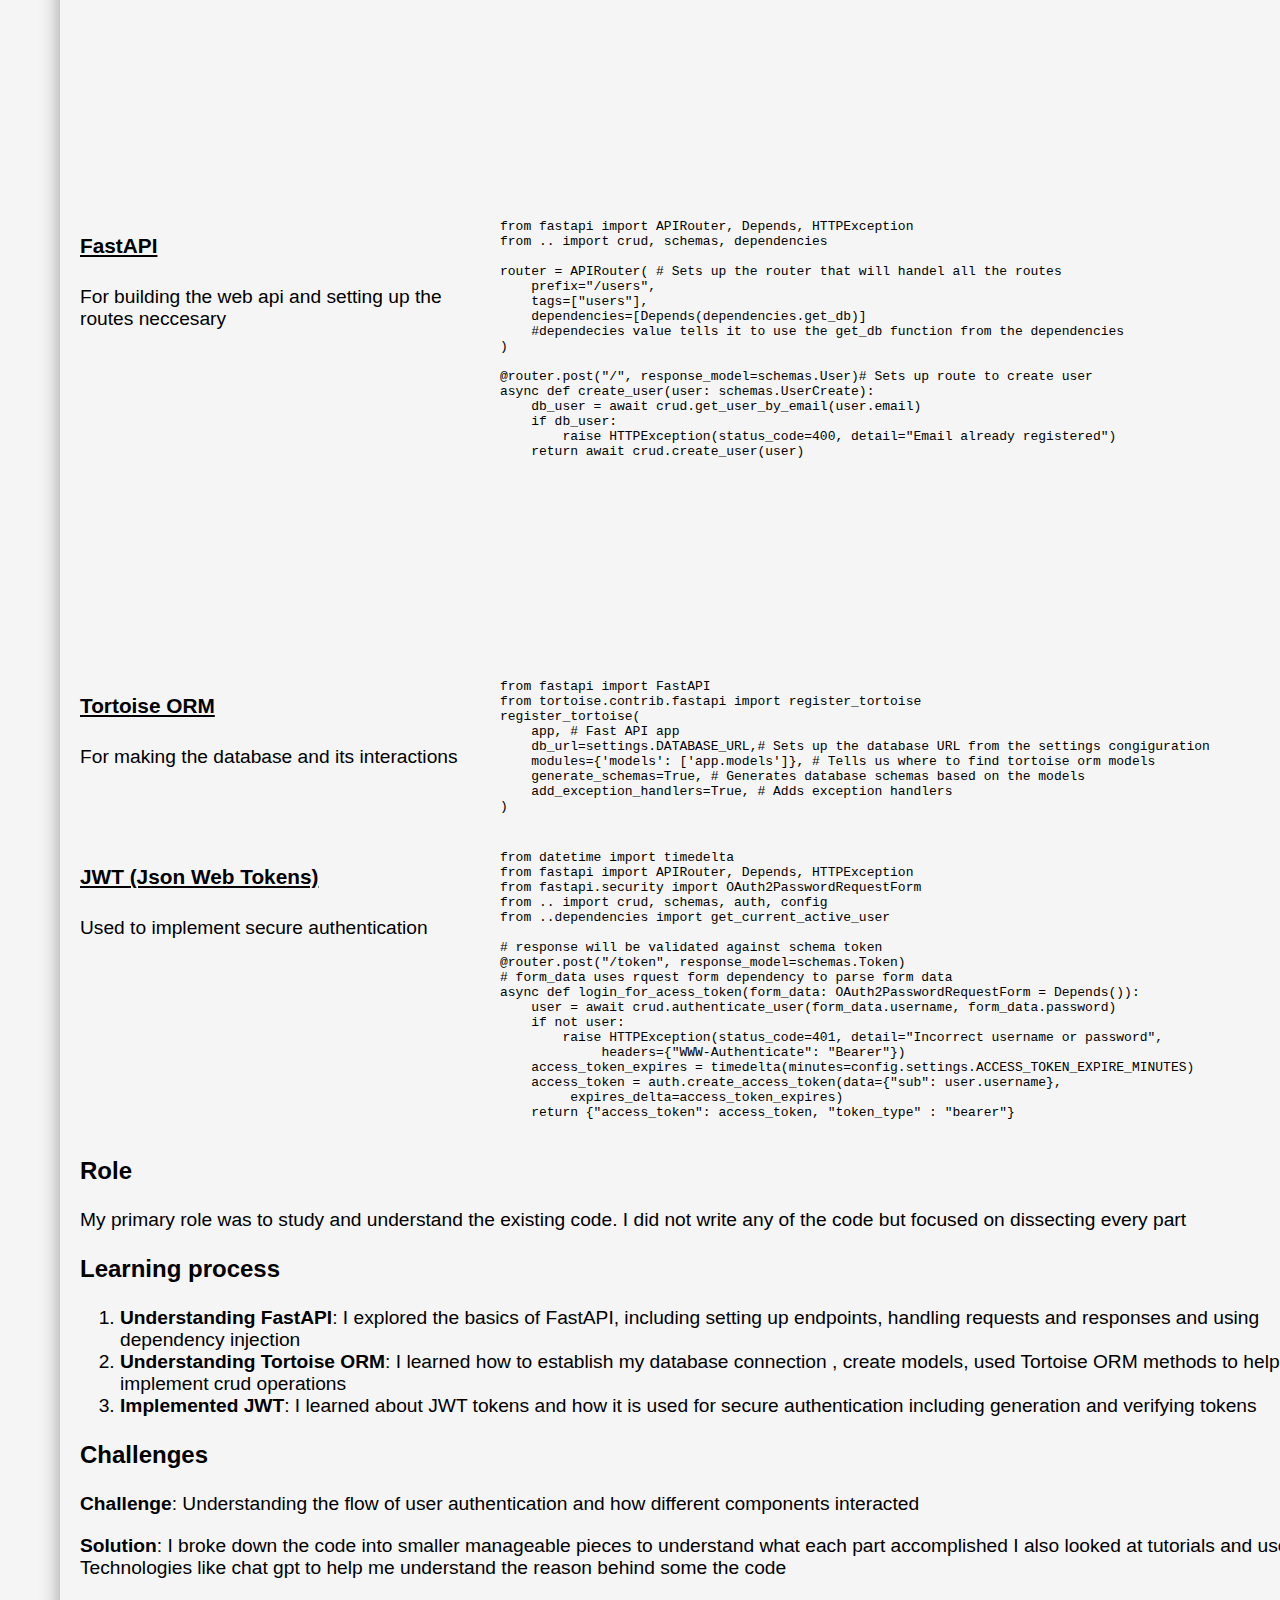
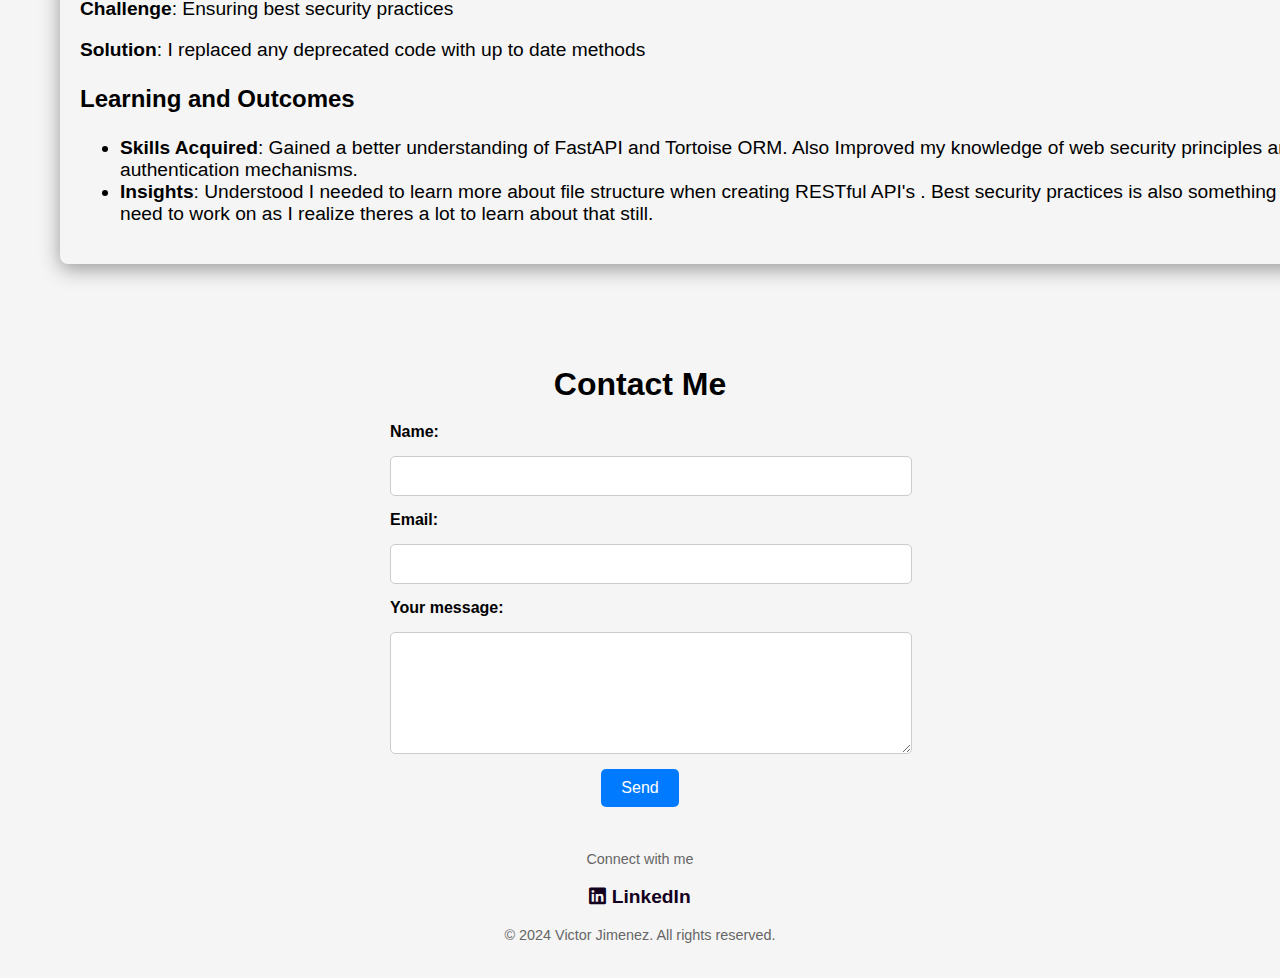
==== commit 8690eaeb: "added new project and moved around order of projects" ====
--- a/index.html
+++ b/index.html
@@ -75,127 +75,7 @@
     </section>
 
     <section id = "Portfolio" class="portfolio-section">
-        <div class="project">
-            <h2> User Authentication System (Backend) </h2>
-            <h3> Purpose </h3>
-            <p> I started this project to learn more about FastAPI and how I could use a database with it</p>
-            <h3> Technologies used</h3>
-            <div class="technologies-container">
-                <div class="technologie-used">
-                    <h4> Python </h4>
-                    <p>The primary programming language</p>
-                </div>
-                <div class="technologie-used">
-                    <img src="https://upload.wikimedia.org/wikipedia/commons/c/cf/Python_logo_51.svg" alt="python logo" id="photo-resize-program-logo">
-                </div>
-                <div class="technologie-used">
-                    <h4> FastAPI </h4>
-                    <p>For building the web api and setting up the routes neccesary  </p>
-                </div>
-                <div class="technologie-used">
-                    <pre><code class="language-python">from fastapi import APIRouter, Depends, HTTPException
-from .. import crud, schemas, dependencies
-
-router = APIRouter( # Sets up the router that will handel all the routes
-    prefix="/users",
-    tags=["users"],
-    dependencies=[Depends(dependencies.get_db)]
-    #dependecies value tells it to use the get_db function from the dependencies
-)
-
-@router.post("/", response_model=schemas.User)# Sets up route to create user
-async def create_user(user: schemas.UserCreate):
-    db_user = await crud.get_user_by_email(user.email)
-    if db_user:
-        raise HTTPException(status_code=400, detail="Email already registered")
-    return await crud.create_user(user)</code></pre>
-                    <script src="https://cdnjs.cloudflare.com/ajax/libs/prism/1.23.0/prism.min.js"></script>
-                    <script src="https://cdnjs.cloudflare.com/ajax/libs/prism/1.23.0/components/prism-python.min.js"></script>
-                </div>
-                <div class="technologie-used">
-                    <h4> Tortoise ORM </h4>
-                    <p>For making the database and its interactions </p>
-                </div>
-                <div class="technologie-used">
-                    <pre><code class="language-python">from fastapi import FastAPI
-from tortoise.contrib.fastapi import register_tortoise
-register_tortoise(
-    app, # Fast API app
-    db_url=settings.DATABASE_URL,# Sets up the database URL from the settings congiguration
-    modules={'models': ['app.models']}, # Tells us where to find tortoise orm models
-    generate_schemas=True, # Generates database schemas based on the models
-    add_exception_handlers=True, # Adds exception handlers
-)                   </code></pre>
-                    <script src="https://cdnjs.cloudflare.com/ajax/libs/prism/1.23.0/prism.min.js"></script>
-                    <script src="https://cdnjs.cloudflare.com/ajax/libs/prism/1.23.0/components/prism-python.min.js"></script>
-                </div>
-                
-                <div class="technologie-used">
-                    <h4>JWT (Json Web Tokens) </h4>
-                    <p>Used to implement secure authentication</p>
-                </div>
-                <div class="technologie-used">
-                    <pre><code class="language-python">from datetime import timedelta
-from fastapi import APIRouter, Depends, HTTPException
-from fastapi.security import OAuth2PasswordRequestForm
-from .. import crud, schemas, auth, config
-from ..dependencies import get_current_active_user
-
-# response will be validated against schema token
-@router.post("/token", response_model=schemas.Token)
-# form_data uses rquest form dependency to parse form data
-async def login_for_acess_token(form_data: OAuth2PasswordRequestForm = Depends()):
-    user = await crud.authenticate_user(form_data.username, form_data.password)
-    if not user:
-        raise HTTPException(status_code=401, detail="Incorrect username or password",
-             headers={"WWW-Authenticate": "Bearer"})
-    access_token_expires = timedelta(minutes=config.settings.ACCESS_TOKEN_EXPIRE_MINUTES)
-    access_token = auth.create_access_token(data={"sub": user.username},
-         expires_delta=access_token_expires)
-    return {"access_token": access_token, "token_type" : "bearer"} </code></pre>
-                    <script src="https://cdnjs.cloudflare.com/ajax/libs/prism/1.23.0/prism.min.js"></script>
-                    <script src="https://cdnjs.cloudflare.com/ajax/libs/prism/1.23.0/components/prism-python.min.js"></script>
-                </div>
-        
-            </div>
-            <h3> Role </h3>
-            <p> My primary role was to study and understand the existing code. I did not write any of the
-                code but focused on dissecting every part
-            </p>
-            <h3> Learning process</h3>
-            <ol>
-                <li> <strong>Understanding FastAPI</strong>: I explored the basics of FastAPI, including 
-                setting up endpoints, handling requests and responses and using dependency injection
-                </li>
-                <li>
-                    <strong> Understanding Tortoise ORM</strong>: I learned how to establish my database connection
-                    , create models, used Tortoise ORM methods to help implement crud operations
-
-                </li>
-                <li>
-                    <strong> Implemented JWT</strong>: I learned about JWT tokens and how it is used for 
-                    secure authentication including generation and verifying tokens
-                    
-                </li>
-            </ol>
-            <h3> Challenges</h3>
-            <p> <strong>Challenge</strong>: Understanding the flow of user authentication and how different components interacted</p>
-            <p> <strong>Solution</strong>: I broke down the code into smaller manageable pieces to understand what each part accomplished
-                I also looked at tutorials and used Technologies like chat gpt to help me understand the reason behind some the code    
-            </p>
-            <p> <strong>Challenge</strong>: Ensuring best security practices</p>
-            <p> <strong>Solution</strong>: I replaced any deprecated code with up to date methods </p>
-            <h3> Learning and Outcomes</h3>
-            <ul>
-                <li> <strong> Skills Acquired</strong>: Gained a better understanding of FastAPI and Tortoise ORM.
-                    Also Improved my knowledge of web security principles and authentication mechanisms.
-                </li>
-                <li> <strong> Insights</strong>: Understood I needed to learn more about file structure when creating RESTful API's 
-                . Best security practices is also something I need to work on as I realize theres a lot to learn about that still.
-                </li>
-            </ul>
-
-        </div>
+        
         <div class="project">
             <h2> To Do List API (Backend)</h2>
             <h3> Purpose</h3>
@@ -284,6 +164,56 @@
             <p> You can take a look at the code here: https://github.com/victo-1118/fast_api_to_do_list </p>
         </div>
         <div class="project">
+            <h2> To Do List API (Frontend)</h2>
+            <h3> Purpose</h3>
+            <p> My purpose for this project was to implement what I knew about Javascript and potentially learn some other of its functions</p>
+            <h3> Technologies Used</h3>
+            <div class="technologies-container">
+                <div class="technologie-used">
+                    <h4> Javascript </h4>
+                    <p> Used to create a dynamic website</p>
+                </div>
+                <div class="technologie-used">
+                    <img src = "https://1000logos.net/wp-content/uploads/2020/09/JavaScript-Logo.png" alt="javascript logo" id="temp-fix2">
+                </div>
+                <div class="technologie-used">
+                    <h4> HTML and CSS  </h4>
+                    <p>For building the tags and elements  </p>
+                </div>
+                <div class="technologie-used">
+                    <img src="https://miro.medium.com/v2/resize:fit:792/1*lJ32Bl-lHWmNMUSiSq17gQ.png" alt="html and css logo" id="temp-fix1">
+                </div>
+            </div>
+            <h3> Role</h3>
+            <p> My primary role was to code the frontend part of the project to learn more about Javascript and DOM manipulation</p>
+            <h3> Learning Process</h3>
+            <ol>
+                <li><strong>Learned Javascript and its functions</strong>: Implemented what I understood from javascript and learned more things I can use to make DOM manipulation easier</li>
+                <li><strong> Fetch API</strong>: One important thing from Javascript is the Fetch API feature that I had to learn separately in more detail </li>
+            </ol>
+            <h3> Challenges </h3>
+            <p> <strong>Challenge</strong>: How to make a circular progress bar</p>
+            <p><strong> Solution</strong>: I learned that how in some cases changes to the backend need to be made to make it possible
+                for other features to be possible in the frontend. I also learned about gradients and shadows in CSS and more ways
+                on how to use style fieatures in CSS
+            </p>
+            <p><strong>Challenge</strong>: How to maintain neat code</p>
+            <p><strong>Solution</strong>: It was getting difficult to keep track of all the code I was writing so I had to make 
+                my existing logic simpler. For example instead of having if statements for every possible case I could just use a switch statement.
+                Or if there was a function that was doing more than one thing I could just break it down into smaller functions.
+            </p>
+            <h3> Learning and Outcomes</h3>
+            <ul>
+                <li><strong>Skills Acquired</strong>: Learned how to manipulate DOM elements, how to use data values from html elements and how to use the Fetch API</li>
+                </li>
+                <li><strong>Insights</strong>: Manipulating DOM can be more complex and its better to have a clear goal in mind in what your front end should look like to prevent 
+                    extra changes in the backend
+                </li>
+            </ul>
+            <p> You can take a look at the code here: https://github.com/victo-1118/fast_api_to_do_list </p>
+            
+        </div>
+        <div class="project">
             <h2> Recipe Finder Application</h2>
             <h3> Purpose</h3>
             <p> My purpose for this project was to learn more about javascript and use my existing knowledge to create a webpage</p>
@@ -357,6 +287,127 @@
                 <li><strong>Insights</strong>: Understood that theres still a lot for me to learn about Javascript and how to make a dynamic webpage</li>
             </ul>
             <p> Here is the link to this project: https://victo-1118.github.io/recipe_finder/</p>
+        </div>
+        <div class="project">
+            <h2> User Authentication System (Backend) </h2>
+            <h3> Purpose </h3>
+            <p> I started this project to learn more about FastAPI and how I could use a database with it</p>
+            <h3> Technologies used</h3>
+            <div class="technologies-container">
+                <div class="technologie-used">
+                    <h4> Python </h4>
+                    <p>The primary programming language</p>
+                </div>
+                <div class="technologie-used">
+                    <img src="https://upload.wikimedia.org/wikipedia/commons/c/cf/Python_logo_51.svg" alt="python logo" id="photo-resize-program-logo">
+                </div>
+                <div class="technologie-used">
+                    <h4> FastAPI </h4>
+                    <p>For building the web api and setting up the routes neccesary  </p>
+                </div>
+                <div class="technologie-used">
+                    <pre><code class="language-python">from fastapi import APIRouter, Depends, HTTPException
+from .. import crud, schemas, dependencies
+
+router = APIRouter( # Sets up the router that will handel all the routes
+    prefix="/users",
+    tags=["users"],
+    dependencies=[Depends(dependencies.get_db)]
+    #dependecies value tells it to use the get_db function from the dependencies
+)
+
+@router.post("/", response_model=schemas.User)# Sets up route to create user
+async def create_user(user: schemas.UserCreate):
+    db_user = await crud.get_user_by_email(user.email)
+    if db_user:
+        raise HTTPException(status_code=400, detail="Email already registered")
+    return await crud.create_user(user)</code></pre>
+                    <script src="https://cdnjs.cloudflare.com/ajax/libs/prism/1.23.0/prism.min.js"></script>
+                    <script src="https://cdnjs.cloudflare.com/ajax/libs/prism/1.23.0/components/prism-python.min.js"></script>
+                </div>
+                <div class="technologie-used">
+                    <h4> Tortoise ORM </h4>
+                    <p>For making the database and its interactions </p>
+                </div>
+                <div class="technologie-used">
+                    <pre><code class="language-python">from fastapi import FastAPI
+from tortoise.contrib.fastapi import register_tortoise
+register_tortoise(
+    app, # Fast API app
+    db_url=settings.DATABASE_URL,# Sets up the database URL from the settings congiguration
+    modules={'models': ['app.models']}, # Tells us where to find tortoise orm models
+    generate_schemas=True, # Generates database schemas based on the models
+    add_exception_handlers=True, # Adds exception handlers
+)                   </code></pre>
+                    <script src="https://cdnjs.cloudflare.com/ajax/libs/prism/1.23.0/prism.min.js"></script>
+                    <script src="https://cdnjs.cloudflare.com/ajax/libs/prism/1.23.0/components/prism-python.min.js"></script>
+                </div>
+                
+                <div class="technologie-used">
+                    <h4>JWT (Json Web Tokens) </h4>
+                    <p>Used to implement secure authentication</p>
+                </div>
+                <div class="technologie-used">
+                    <pre><code class="language-python">from datetime import timedelta
+from fastapi import APIRouter, Depends, HTTPException
+from fastapi.security import OAuth2PasswordRequestForm
+from .. import crud, schemas, auth, config
+from ..dependencies import get_current_active_user
+
+# response will be validated against schema token
+@router.post("/token", response_model=schemas.Token)
+# form_data uses rquest form dependency to parse form data
+async def login_for_acess_token(form_data: OAuth2PasswordRequestForm = Depends()):
+    user = await crud.authenticate_user(form_data.username, form_data.password)
+    if not user:
+        raise HTTPException(status_code=401, detail="Incorrect username or password",
+             headers={"WWW-Authenticate": "Bearer"})
+    access_token_expires = timedelta(minutes=config.settings.ACCESS_TOKEN_EXPIRE_MINUTES)
+    access_token = auth.create_access_token(data={"sub": user.username},
+         expires_delta=access_token_expires)
+    return {"access_token": access_token, "token_type" : "bearer"} </code></pre>
+                    <script src="https://cdnjs.cloudflare.com/ajax/libs/prism/1.23.0/prism.min.js"></script>
+                    <script src="https://cdnjs.cloudflare.com/ajax/libs/prism/1.23.0/components/prism-python.min.js"></script>
+                </div>
+        
+            </div>
+            <h3> Role </h3>
+            <p> My primary role was to study and understand the existing code. I did not write any of the
+                code but focused on dissecting every part
+            </p>
+            <h3> Learning process</h3>
+            <ol>
+                <li> <strong>Understanding FastAPI</strong>: I explored the basics of FastAPI, including 
+                setting up endpoints, handling requests and responses and using dependency injection
+                </li>
+                <li>
+                    <strong> Understanding Tortoise ORM</strong>: I learned how to establish my database connection
+                    , create models, used Tortoise ORM methods to help implement crud operations
+
+                </li>
+                <li>
+                    <strong> Implemented JWT</strong>: I learned about JWT tokens and how it is used for 
+                    secure authentication including generation and verifying tokens
+                    
+                </li>
+            </ol>
+            <h3> Challenges</h3>
+            <p> <strong>Challenge</strong>: Understanding the flow of user authentication and how different components interacted</p>
+            <p> <strong>Solution</strong>: I broke down the code into smaller manageable pieces to understand what each part accomplished
+                I also looked at tutorials and used Technologies like chat gpt to help me understand the reason behind some the code    
+            </p>
+            <p> <strong>Challenge</strong>: Ensuring best security practices</p>
+            <p> <strong>Solution</strong>: I replaced any deprecated code with up to date methods </p>
+            <h3> Learning and Outcomes</h3>
+            <ul>
+                <li> <strong> Skills Acquired</strong>: Gained a better understanding of FastAPI and Tortoise ORM.
+                    Also Improved my knowledge of web security principles and authentication mechanisms.
+                </li>
+                <li> <strong> Insights</strong>: Understood I needed to learn more about file structure when creating RESTful API's 
+                . Best security practices is also something I need to work on as I realize theres a lot to learn about that still.
+                </li>
+            </ul>
+
         </div>
     </section>
 
